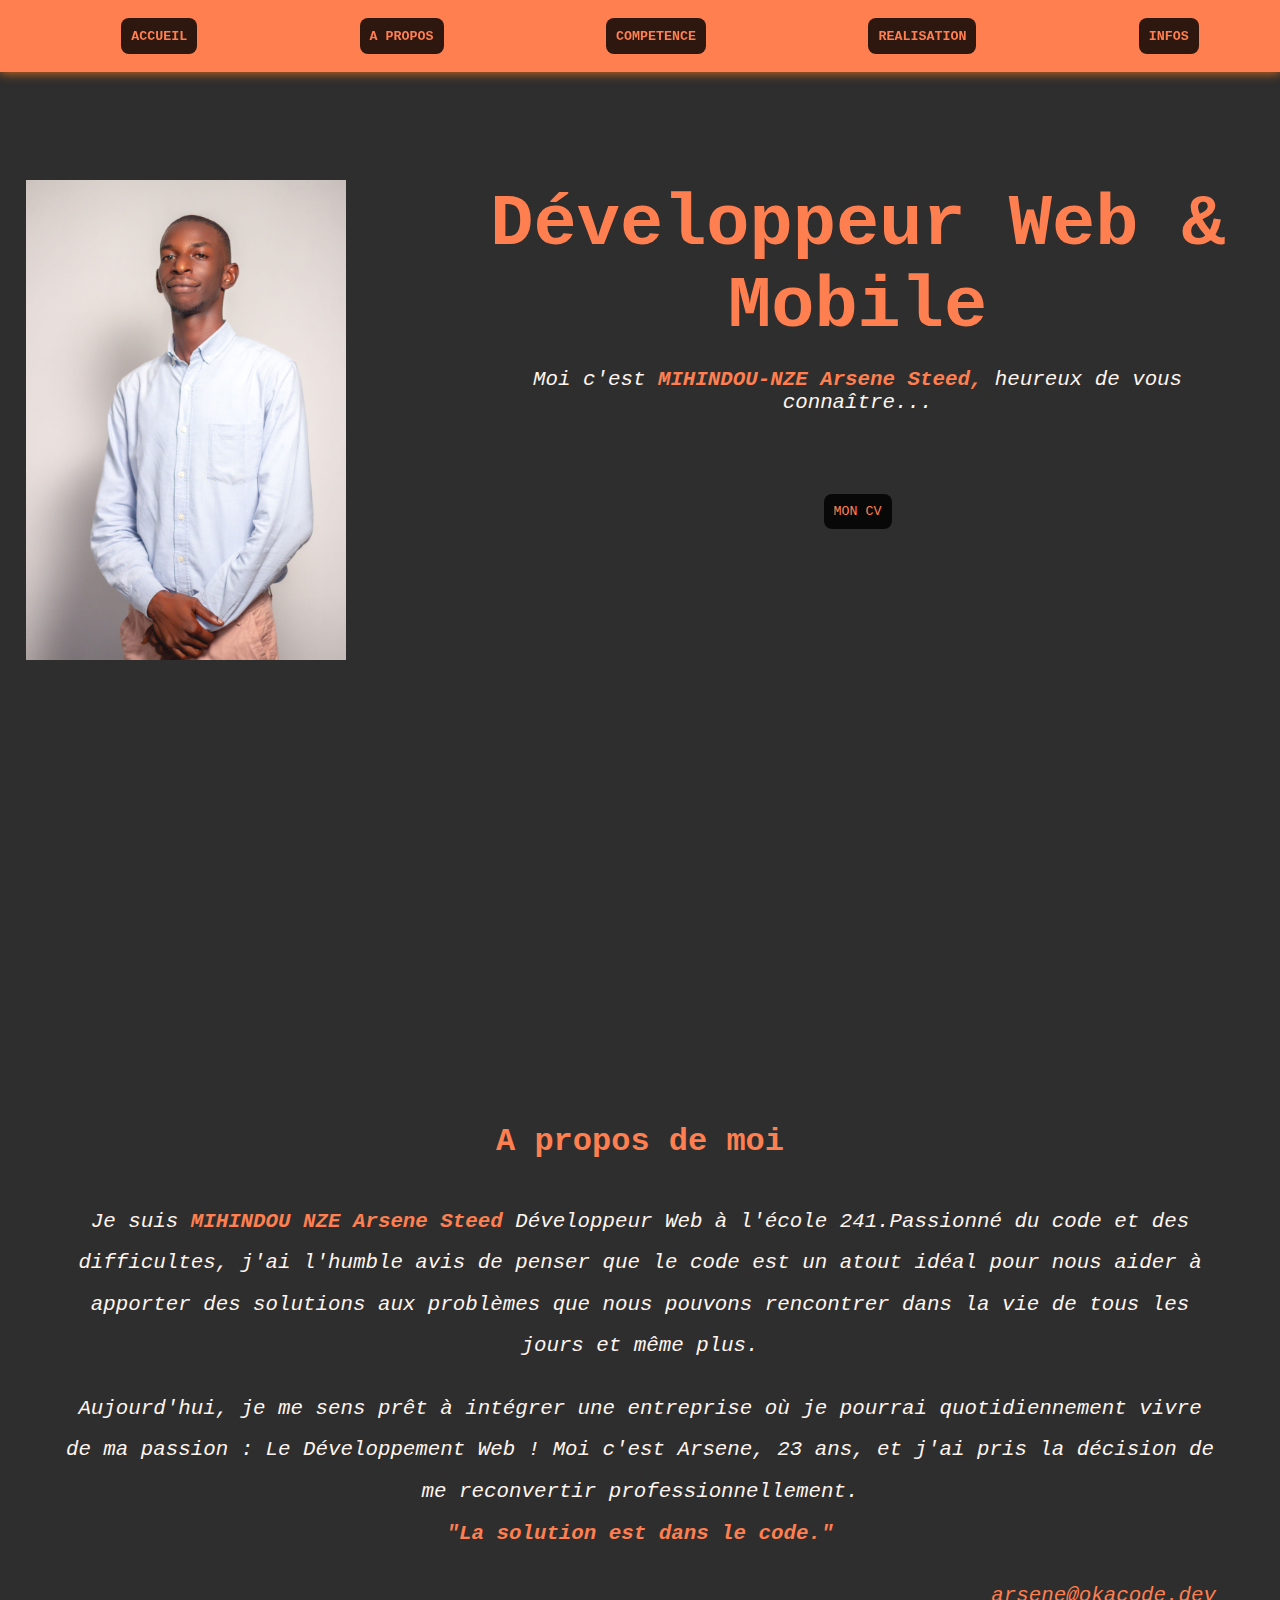
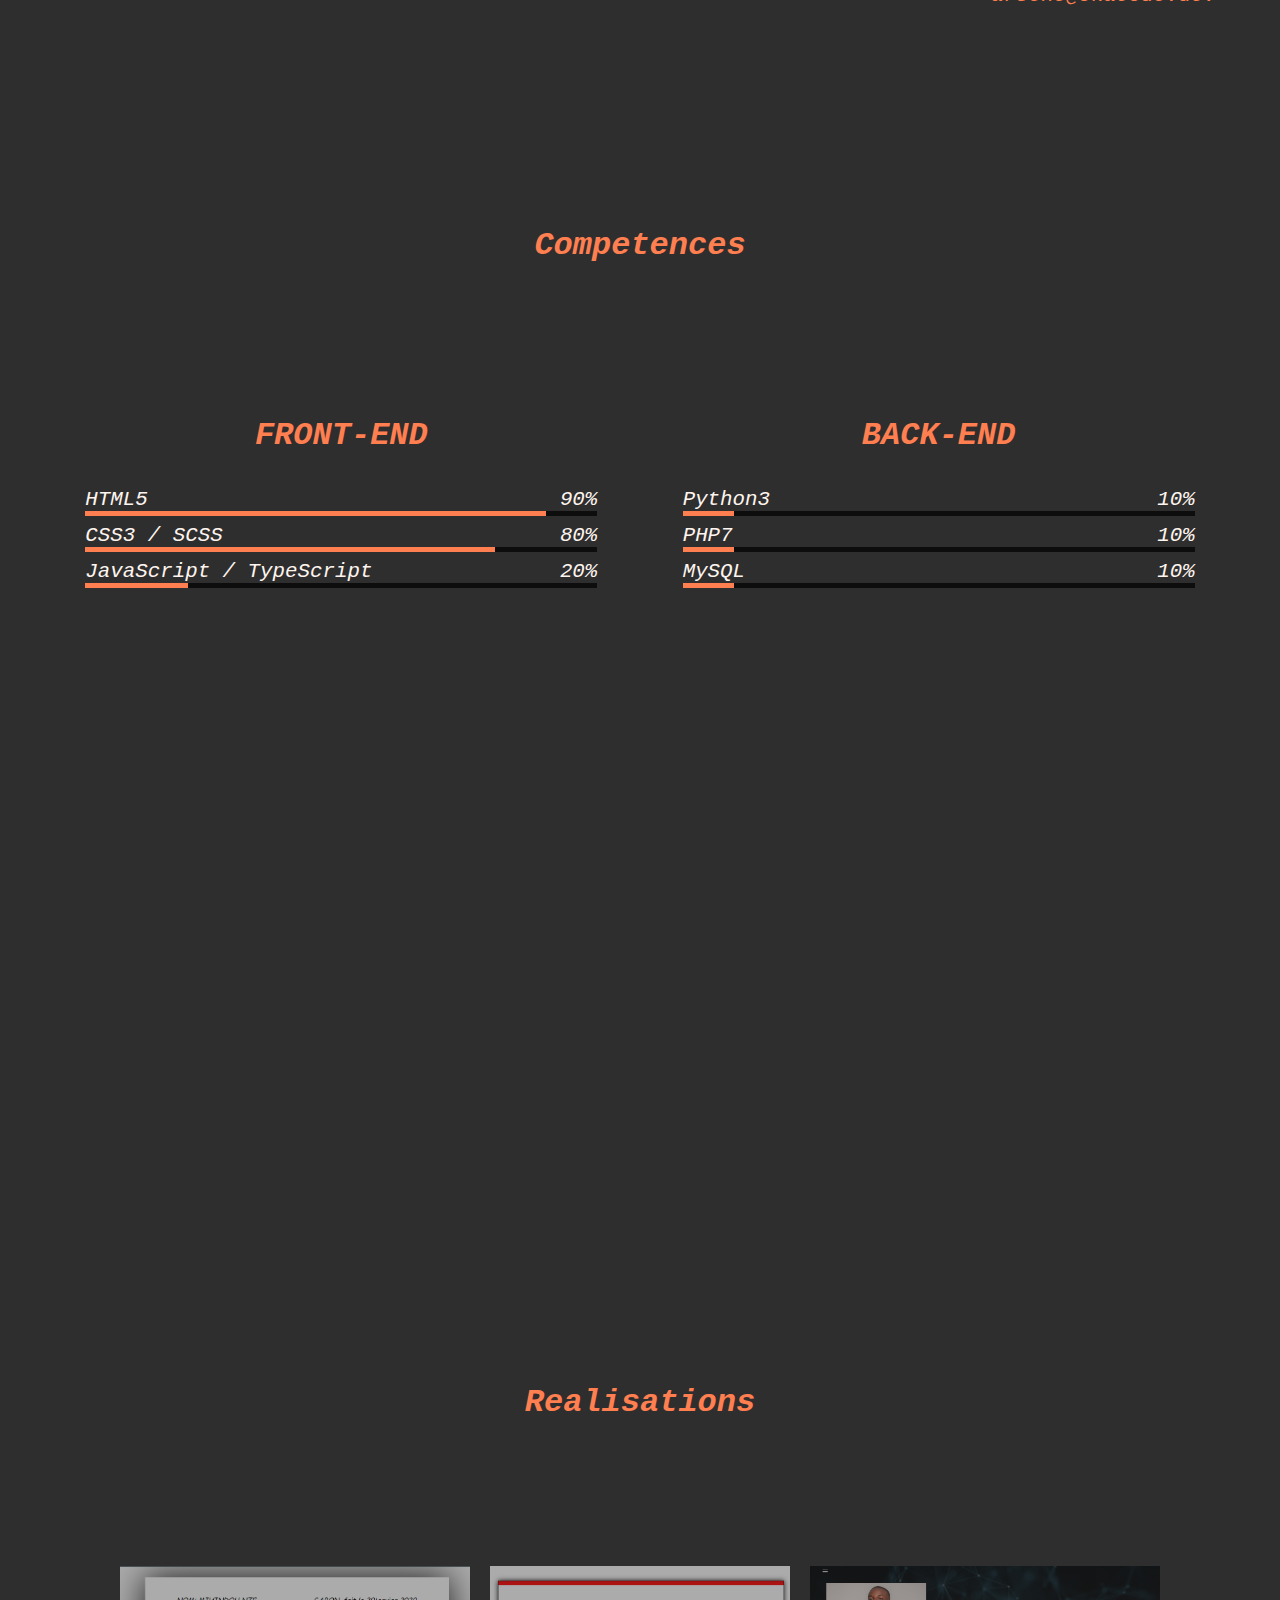
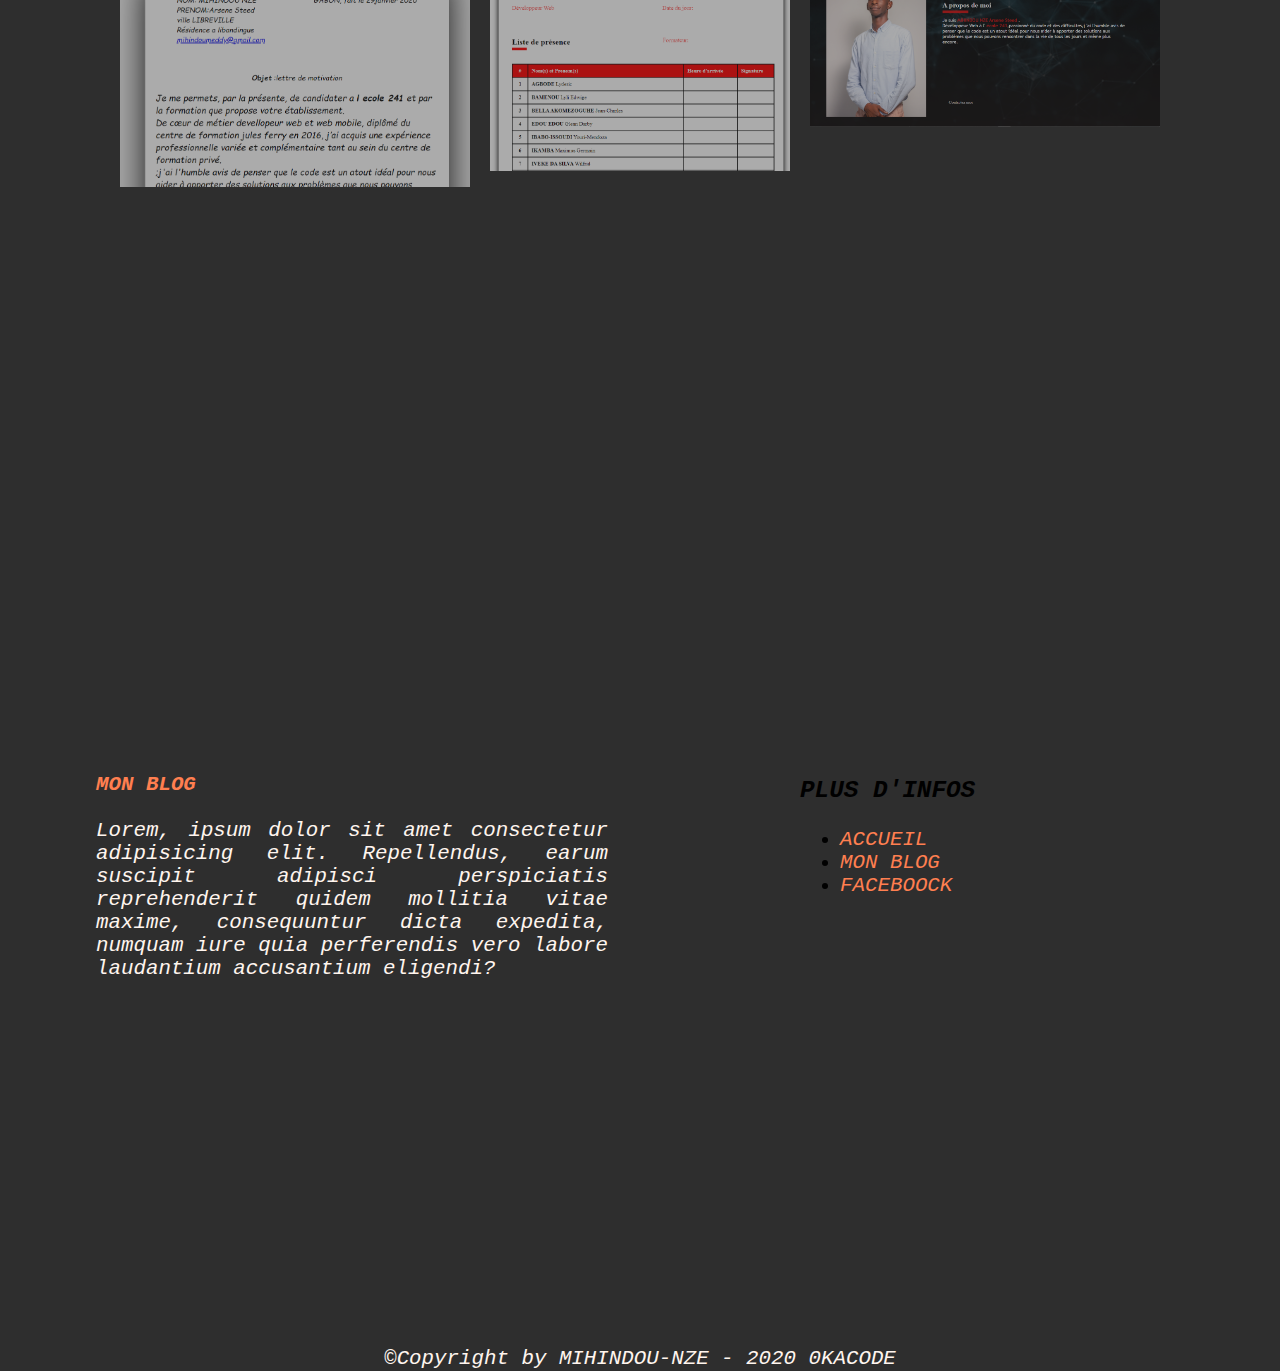
==== index.html @ beb43399 "portfolio refonte" ====
<!DOCTYPE html>
    <html lang="fr">
    <head>
        <meta charset="UTF-8">
        <meta name="viewport" content="width=device-width, initial-scale=1.0">
        <link rel="stylesheet" href="assets/css/style.css">
        <link rel="stylesheet" href="assets/css/mobile.css">
        <title>Arsene-Steed</title>

            <!-- Global site tag (gtag.js) - Google Analytics -->
            <script async src="https://www.googletagmanager.com/gtag/js?id=UA-163948789-1"></script>
            <script>
            window.dataLayer = window.dataLayer || [];
            function gtag(){dataLayer.push(arguments);}
            gtag('js', new Date());

            gtag('config', 'UA-163948789-1');
            </script>

    </head>
    <body>
        <main>
            <!-- NAV MOBILE FIRST -->
            <!-- <nav> -->
                <nav class="mobile">
                    <ul class="ull">
                        <li><a href="#ACCUEIL" class="a">ACCUEIL</a></li>
                        <li><a href="#A-PROPOS" class="a">A PROPOS</a></li>
                        <li><a href="#REALISATION" class="a">REALISATION</a></li>
                    </ul>
                </nav>
            <!-- </nav> -->
            <!-- HEADER -->
            <header>
            <!-- NAV DESKTOP -->            
            <nav class="desktop">
                <ul>
                    <li><button><a href="#ACCUEIL">ACCUEIL</a></button></li>
                    <li><button><a href="#A-PROPOS">A PROPOS</a></button></li>
                    <li><button><a href="#COMPETENCE">COMPETENCE</a></button></li>
                    <li><button><a href="#REALISATION">REALISATION</a></button></li>
                    <li><button><a href="#INFOS">INFOS</a></button></li>
                </ul>
            </nav>
                <section id="ACCUEIL" class="acceui">
                    <div class="contenair-header">
                        <div class="img-presentation">
                            <img src="assets/img/img1.jpg" alt="MIHINDOU-NZE Arsene Steed" width="320px">
                        </div>
                        <div class="presentation">
                            <h1>Développeur Web & Mobile</h1>
                            <p>Moi c'est <strong>MIHINDOU-NZE Arsene Steed,</strong>  heureux de vous connaître...</p>
                            <button>MON CV</button>
                        </div>
                    </div>
                </section>
            </header>
            <!-- A PROPOS DE MOI -->
            <section id="A-PROPOS">
                <div class="contenair-apropos">
                    <div class="apropos main">
                        <h2>A propos de moi</h2>
                        <p id="readless">
                            Je suis <strong>MIHINDOU NZE Arsene Steed </strong>Développeur Web à l'école 241.Passionné du code et des difficultes,
                            j'ai l'humble avis de penser que le code est un atout idéal pour nous aider à apporter des solutions aux problèmes que nous pouvons rencontrer dans la vie de tous les jours et même plus.<encore class="span" id="dots">...</encore>
                        </p>
                        <p id="readmore">    
                            Aujourd'hui, je me sens prêt à intégrer une entreprise où je pourrai quotidiennement vivre de ma passion : Le Développement Web ! Moi c'est Arsene, 23 ans, 
                            et j'ai pris la décision de me reconvertir professionnellement.<br>
                            <strong>"La solution est dans le code."</strong>
                        </p>
                        <button id="Read" onclick="Read()" class="Btn">Lire la suite</button>
                        <a href="mihindoumeddy@gmail.com">arsene@okacode.dev</a>
                    </div>
                </div>
            </section>
            <!-- COMPETENCE -->
            <section id="COMPETENCE">
                <div class="skill">
                    <h2 class="title" id="skill">Competences</h2>
                        <div class="contenair-skill">
                        <div class="skill__progress_bar">
                            <div>
                                <h2>FRONT-END</h2>
                                <div class="info__bar">
                                    HTML5 <span>90%</span>
                                </div>
                                <div class="bar">
                                    <div class="html5 progress__bar"></div>
                                </div>
                            </div>
                            <div>
                                <div class="info__bar">
                                    CSS3 / SCSS <span>80%</span>
                                </div>
                                <div class="bar">
                                    <div class="css3 progress__bar"></div>
                                </div>
                            </div>
                            <div>
                                <div class="info__bar">
                                    JavaScript / TypeScript <span>20%</span>
                                </div>
                                <div class="bar">
                                    <div class="javascript progress__bar"></div>
                                </div>
                            </div>                   
                        </div>
                        <!-- back-end  -->
                        <div class="skill__progress_bar">
                            <div>
                                <H2>BACK-END</H2>
                            </div>
                            <div>
                                <div class="info__bar">
                                    Python3 <span>10%</span>
                                </div>
                                <div class="bar">
                                    <div class="python3 progress__bar"></div>
                                </div>
                            </div>
                            <div>
                                <div class="info__bar">
                                    PHP7 <span>10%</span>
                                </div>
                                <div class="bar">
                                    <div class="php progress__bar"></div>
                                </div>
                            </div>
                            <div>
                                <div class="info__bar">
                                    MySQL <span>10%</span>
                                </div>
                                <div class="bar">
                                    <div class="mysql progress__bar"></div>
                                </div>
                            </div>                   
                        </div> 
                    </div>
                </div>
            </section>
            <!-- REALISATION -->
            <SECTION id="REALISATION">
                <div class="contenair-realisation">
                    <h3>Realisations</h3>
                    <div class="realisation">
                        <div class="lienrealisation">
                            <img src="assets/img/lettre.png" alt="Lettre motivation" title="Lettre de motivation" width="350px" 350px>
                        </div>
                        <div class="lienrealisation">
                            <img src="assets/img/liste.png" alt="Liste okacode" title="LISTE okacode" width="300px">
                        </div>
                        <div class="lienrealisation">
                            <img src="assets/img/portfolio.png" alt="Premier portfolio" title="Premier portfolio" width="350px">
                        </div>
                    </div>
                </div>
            </SECTION>
            <!-- FOOTER -->
            <footer>
                <section id="INFOS">
                    <div class="contenair-infos">
                            <div class="monBlog">
                                <p>
                                    <strong>MON BLOG</strong><br></br>
                                    Lorem, ipsum dolor sit amet consectetur adipisicing elit. Repellendus, earum suscipit adipisci perspiciatis reprehenderit
                                    quidem mollitia 
                                    vitae maxime, consequuntur dicta expedita, numquam iure quia perferendis vero labore laudantium accusantium eligendi?
                                </p>
                            </div>
                            <div class="ul">
                                <h3>PLUS D'INFOS</h3>
                                <ul>
                                    <li><a href="#ACCUEIL">ACCUEIL</a></li>
                                    <li><a href="#">MON BLOG</a></li>
                                    <li><a href="#">FACEBOOCK</a></li>
                                </ul>
                            </div>
                        </div>
                    </div>
                </section>
                <p class="fait-par"> ©Copyright by MIHINDOU-NZE - 2020 0KACODE</p>
            </footer>
            <!-- ==========
            script button read
            ============ -->
            <script>
                var i = 0;
                var readmore = document.getElementById('readmore');
                var dots = document.getElementById('dots');
                var btn = document.getElementById('Read');
                function Read()
                {
                    if(i==0)
                    {
                        readmore.style.display="block"; 
                        dots.style.display="none";
                        btn.innerHTML = "La suite";
                        i=1;
                    }
                    else
                    {
                        readmore.style.display="none"; 
                        dots.style.display="block";
                        btn.innerHTML = "Lire la suite"; 
                        i=0;                   
                    }
                }
            </script>
        </main>
    </body>
    </html>
---- assets/css/style.css ----
@media (min-width:768px){body{margin:0;padding:0;height:100vh;background:#000000d1}.mobile{display:none}.apropos .Btn{display:none}#dots,.span{display:none}.desktop{width:100%;position:fixed;display:flex;height:8vh;background-color:coral;box-shadow:0 1px 10px #d2691e}.desktop ul{margin:0;width:600%;display:flex;flex-direction:row;justify-content:space-around;align-items:center;list-style:none}.desktop a{font-family:monospace;font-weight:700;color:coral;text-decoration:none}.desktop button{background:#000000d1;border-radius:8px;border:none;padding:10px}header{margin:0;height:100vh}.contenair-header{display:flex;flex-direction:row;justify-content:space-around;align-items:center}.presentation{text-align:center;width:62%}.presentation button{color:coral;background:#000000d1;border-radius:8px;border:none;padding:10px;font-family:monospace}.presentation h1{color:coral;margin-bottom:0;font-size:4.5rem;font-family:monospace;font-weight:700}.presentation p{margin-bottom:10%;color:#fff5ee;font-size:1.3rem;font-family:monospace;font-style:italic}.presentation strong{color:coral}.img-presentation{padding-top:20vh;width:30%}#A-PROPOS{display:flex;align-items:center;height:100vh}.contenair-apropos{display:flex;justify-content:center}.apropos{text-align:center;width:90%;line-height:2}.apropos a,.apropos strong{color:coral}.apropos h2{color:coral;font-family:monospace;font-size:2rem}.apropos>p{font-size:1.3rem;color:#fff5ee;font-family:monospace;font-style:italic}.apropos a{float:right;text-decoration:none;font-size:1.3rem;font-family:monospace;font-style:italic}#COMPETENCE{text-align:center;height:100vh}.skill__progress_bar{width:40%}.skill h2{font-size:2rem;font-family:monospace;font-style:italic;color:coral}.contenair-skill{padding-top:100px;display:flex;justify-content:space-evenly}.skill__boxes{position:relative;width:20%;height:auto}.info__bar{padding-top:8px;font-size:1.3rem;font-family:monospace;font-style:italic;color:#fff5ee;display:flex;justify-content:space-between}.bar{width:100%;height:5px;background-color:#0c0b0bee}.bar .progress__bar{background-color:coral;height:100%}.html5{width:90%}.css3{width:80%}.javascript{width:20%}.python3{width:10%}.php{width:10%}.mysql{width:10%}#REALISATION{height:100vh;display:flex;justify-content:center;align-items:center}.realisation{display:flex;flex-wrap:wrap}.realisation div{margin:10px}.contenair-realisation h3{margin-bottom:15vh;font-size:2rem;text-align:center;font-family:monospace;font-style:italic;color:coral}.contenair-realisation img{cursor:pointer;opacity:.6}#INFOS{display:flex;align-items:center;height:100vh}.contenair-infos{display:flex;justify-content:space-around}.contenair-infos a{text-decoration:none;color:coral}.contenair-infos strong{color:coral}.monBlog{text-align:justify;font-size:1.3rem;color:#fff5ee;font-family:monospace;font-style:italic;width:40%}.ul{font-size:1.3rem;font-family:monospace;font-style:italic;width:30%}.fait-par{text-align:center;font-size:1.3rem;color:#fff5ee;font-family:monospace;font-style:italic}}
---- assets/css/mobile.css ----
@media (max-width:769px){body{margin:0;padding:0;background-color:#303030;color:tan}.desktop{display:none}.mobile{background:tan;position:fixed;width:100%;box-shadow:2px 2px 6px tan}.mobile .ull{display:flex;justify-content:space-between;list-style:none;width:80%}.mobile .a{font-family:Arial,Helvetica,sans-serif;text-decoration:none;color:#303030;font-weight:700}.acceui{height:auto}.img-presentation{height:auto;width:60%;margin:auto}.presentation h1{font-size:2rem;text-align:center;font-family:monospace}.presentation p{display:none}.presentation button{display:none}.img-presentation img{padding-top:35%;height:100%;width:100%;object-fit:contain;margin:auto}#APROPOS{height:auto}.apropos{width:80%;height:auto;margin:auto;box-sizing:border-box}#readmore{display:none}.apropos .Btn{padding:3%;border-radius:15px;border:none;font-size:1.1rem;outline:0;background:tan;cursor:pointer;color:#303030;font-weight:700;box-shadow:2px 2px 6px tan}.apropos h2{text-align:center;font-family:monospace;font-size:1.6rem}.apropos p{font-family:cursive;font-style:italic;text-align:justify;line-height:1.5rem}.apropos a{text-align:center;color:#303030;display:none}.apropos strong{color:coral}#COMPETENCE{height:auto}.skill{text-align:center;width:90%;height:auto;margin:auto}.skill__progress_bar{width:100%}.skill h2{margin-bottom:0;font-family:monospace;font-style:italic}.title{margin-top:10%;font-size:2rem}.contenair-skill{display:flex;flex-direction:column}.skill__boxes{position:relative;width:20%;height:auto}.info__bar{padding-top:8px;font-size:1.3rem;font-family:monospace;font-style:italic;color:tan;display:flex;justify-content:space-between}.bar{width:100%;height:5px;background-color:#0c0b0bee}.bar .progress__bar{background-color:tan;height:100%}.html5{width:90%}.css3{width:80%}.javascript{width:10%}.python3{width:10%}.php{width:10%}.mysql{width:10%}#REALISATION{height:auto}.contenair-realisation{margin:auto;width:60%}.contenair-realisation img{margin:auto;height:100%;width:100%}.contenair-realisation h3{font-size:1.8rem;text-align:center;font-family:monospace;font-style:italic}footer{text-align:center}.monBlog{display:none}#INFOS{height:auto}.ul li{list-style:none;width:90%}.contenair-infos h3{font-size:1.8rem;text-align:center;font-family:monospace;font-style:italic}}
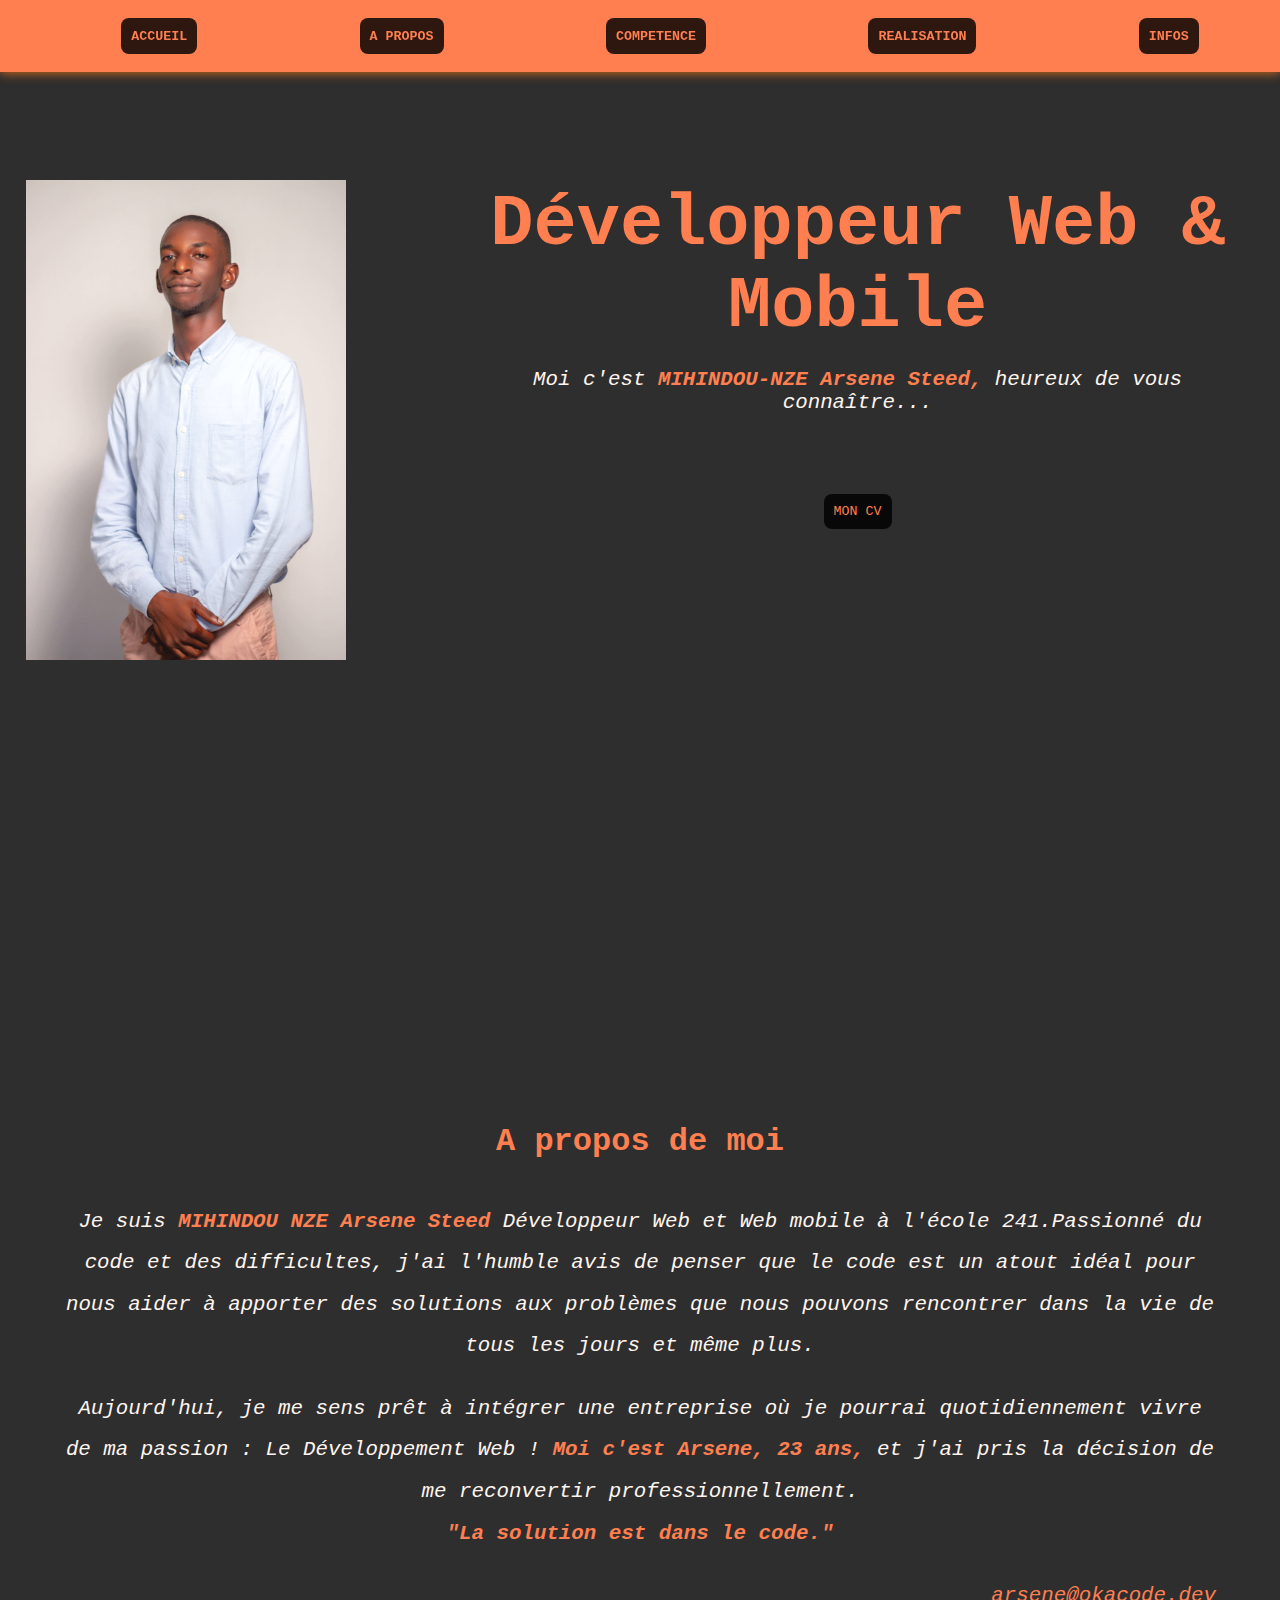
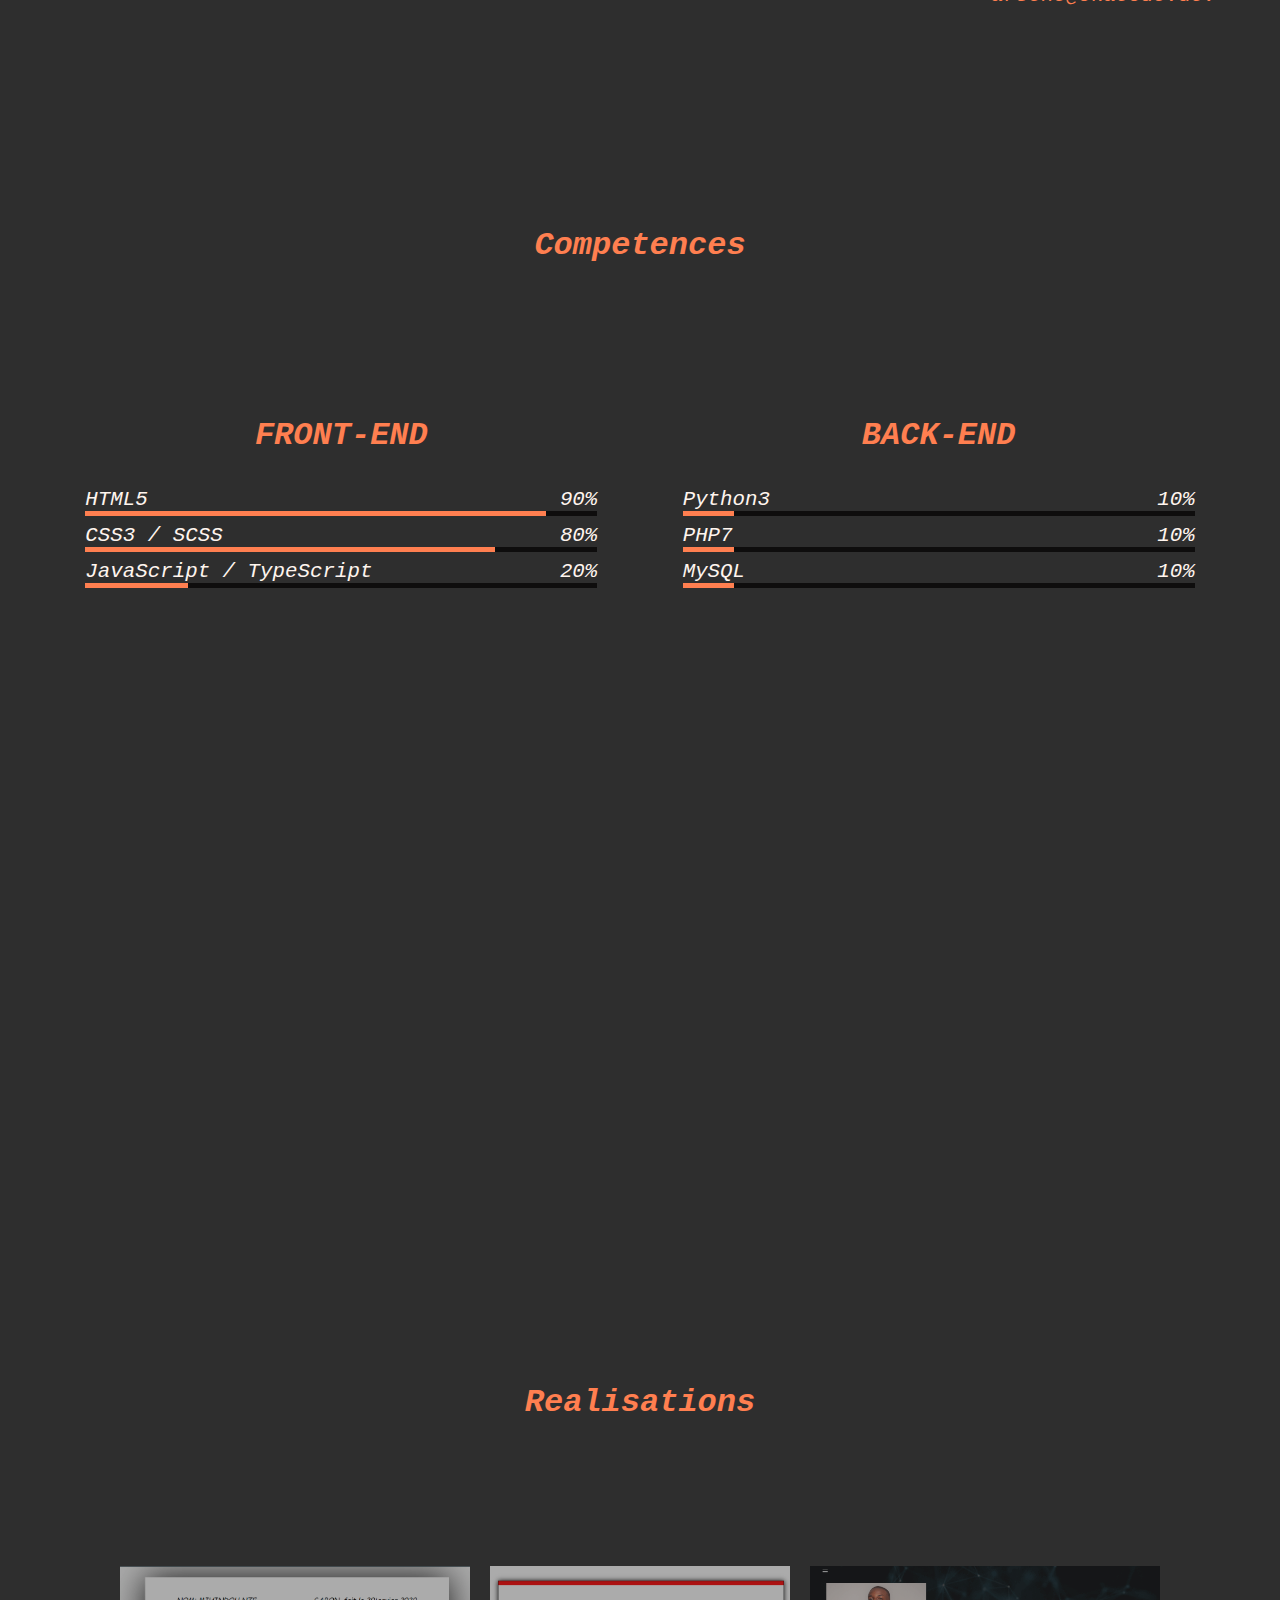
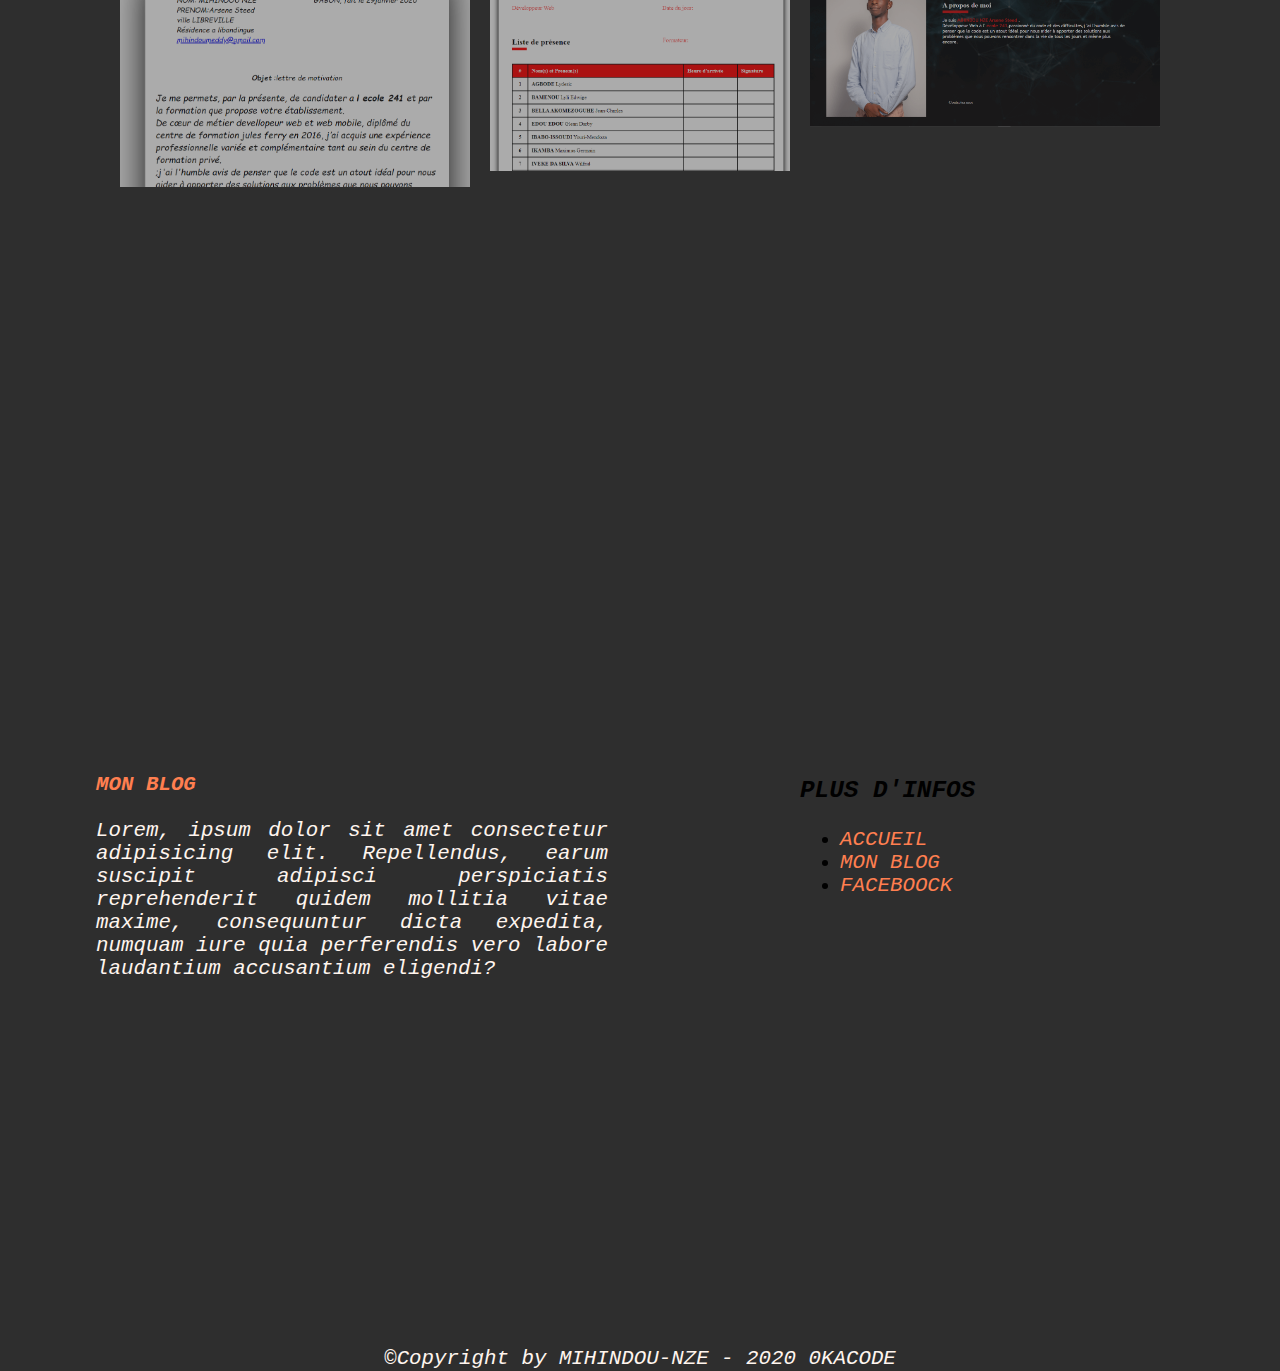
==== commit 79a072f6: "refonte version mobile" ====
--- a/index.html
+++ b/index.html
@@ -1,212 +1,210 @@
-    <!DOCTYPE html>
-    <html lang="fr">
-    <head>
-        <meta charset="UTF-8">
-        <meta name="viewport" content="width=device-width, initial-scale=1.0">
-        <link rel="stylesheet" href="assets/css/style.css">
-        <link rel="stylesheet" href="assets/css/mobile.css">
-        <title>Arsene-Steed</title>
+<!DOCTYPE html>
+<html lang="fr">
+<head>
+    <meta charset="UTF-8">
+    <meta name="viewport" content="width=device-width, initial-scale=1.0">
+    <link rel="stylesheet" href="assets/css/style.css">
+    <link rel="stylesheet" href="assets/css/mobile.css">
+    <title>Arsene-Steed</title>
 
-            <!-- Global site tag (gtag.js) - Google Analytics -->
-            <script async src="https://www.googletagmanager.com/gtag/js?id=UA-163948789-1"></script>
-            <script>
-            window.dataLayer = window.dataLayer || [];
-            function gtag(){dataLayer.push(arguments);}
-            gtag('js', new Date());
+        <!-- Global site tag (gtag.js) - Google Analytics -->
+        <script async src="https://www.googletagmanager.com/gtag/js?id=UA-163948789-1"></script>
+        <script>
+        window.dataLayer = window.dataLayer || [];
+        function gtag(){dataLayer.push(arguments);}
+        gtag('js', new Date());
 
-            gtag('config', 'UA-163948789-1');
-            </script>
+        gtag('config', 'UA-163948789-1');
+        </script>
 
-    </head>
-    <body>
-        <main>
-            <!-- NAV MOBILE FIRST -->
-            <!-- <nav> -->
-                <nav class="mobile">
-                    <ul class="ull">
-                        <li><a href="#ACCUEIL" class="a">ACCUEIL</a></li>
-                        <li><a href="#A-PROPOS" class="a">A PROPOS</a></li>
-                        <li><a href="#REALISATION" class="a">REALISATION</a></li>
-                    </ul>
-                </nav>
-            <!-- </nav> -->
-            <!-- HEADER -->
-            <header>
-            <!-- NAV DESKTOP -->            
-            <nav class="desktop">
-                <ul>
-                    <li><button><a href="#ACCUEIL">ACCUEIL</a></button></li>
-                    <li><button><a href="#A-PROPOS">A PROPOS</a></button></li>
-                    <li><button><a href="#COMPETENCE">COMPETENCE</a></button></li>
-                    <li><button><a href="#REALISATION">REALISATION</a></button></li>
-                    <li><button><a href="#INFOS">INFOS</a></button></li>
-                </ul>
-            </nav>
-                <section id="ACCUEIL" class="acceui">
-                    <div class="contenair-header">
-                        <div class="img-presentation">
-                            <img src="assets/img/img1.jpg" alt="MIHINDOU-NZE Arsene Steed" width="320px">
-                        </div>
-                        <div class="presentation">
-                            <h1>Développeur Web & Mobile</h1>
-                            <p>Moi c'est <strong>MIHINDOU-NZE Arsene Steed,</strong>  heureux de vous connaître...</p>
-                            <button>MON CV</button>
-                        </div>
-                    </div>
-                </section>
-            </header>
-            <!-- A PROPOS DE MOI -->
-            <section id="A-PROPOS">
-                <div class="contenair-apropos">
-                    <div class="apropos main">
-                        <h2>A propos de moi</h2>
-                        <p id="readless">
-                            Je suis <strong>MIHINDOU NZE Arsene Steed </strong>Développeur Web à l'école 241.Passionné du code et des difficultes,
-                            j'ai l'humble avis de penser que le code est un atout idéal pour nous aider à apporter des solutions aux problèmes que nous pouvons rencontrer dans la vie de tous les jours et même plus.<encore class="span" id="dots">...</encore>
-                        </p>
-                        <p id="readmore">    
-                            Aujourd'hui, je me sens prêt à intégrer une entreprise où je pourrai quotidiennement vivre de ma passion : Le Développement Web ! Moi c'est Arsene, 23 ans, 
-                            et j'ai pris la décision de me reconvertir professionnellement.<br>
-                            <strong>"La solution est dans le code."</strong>
-                        </p>
-                        <button id="Read" onclick="Read()" class="Btn">Lire la suite</button>
-                        <a href="mihindoumeddy@gmail.com">arsene@okacode.dev</a>
+</head>
+<body>
+    <main>
+        <header>
+        <!-- NAV MOBILE FIRST -->
+            <div id="hamburger">
+                <div id="hamburger-content">
+                    <nav>
+                        <ul>
+                            <li><a href="#REALISATION">REALISATION</a></li>
+                            <li><a href="#A-PROPOS">A PROPOS</a></li>
+                            <li><a href="#COMPETENCE">COMPETENCE</a></li>
+                        </ul>
+                    </nav>
+                </div>
+                <button id="hamburger-button">MENU&#9776;</button>
+                <div id="hamburger-sidebar">
+                    <div id="hamburger-sidebar-header"></div>
+                    <div id="hamburger-sidebar-body"></div>
+                </div> 
+                <div id="hamburger-overlay"></div>     
+            </div>
+        <!-- NAV DESKTOP -->            
+        <nav class="desktop">
+            <ul>
+                <li><button><a href="#ACCUEIL">ACCUEIL</a></button></li>
+                <li><button><a href="#A-PROPOS">A PROPOS</a></button></li>
+                <li><button><a href="#COMPETENCE">COMPETENCE</a></button></li>
+                <li><button><a href="#REALISATION">REALISATION</a></button></li>
+                <li><button><a href="#INFOS">INFOS</a></button></li>
+            </ul>
+        </nav>
+            <section id="ACCUEIL" class="acceui">
+                <div class="contenair-header">
+                    <div class="img-presentation">
+                        <img src="assets/img/img1.jpg" alt="MIHINDOU-NZE Arsene Steed" width="320px">
+                    </div>
+                    <div class="presentation">
+                        <h1 class="H-pc">Développeur Web & Mobile</h1>
+                        <h1 class="H-mobile">MIHINDOU-NZE Arsene S.</h1>
+                        <span class="presentationMobile"><p>Developpeur <strong>Front-end et Back-end</strong></p></span>
+                        <div class="premierP"><p>Moi c'est <strong>MIHINDOU-NZE Arsene Steed,</strong> heureux de vous connaître...</p></div>
+                        <button>MON CV</button>
+                        <div class="bodyHeader">
+                            <div class="contenair-ul">
+                                <ul>
+                                    <li><div class="li-colon"><a href="mihindoumeddy@gmail.com">E-mail</a></div></li>
+                                    <li><div class="li-colon"><a href="mihindoumeddy@gmail.com">CV</a></div></li>
+                                    <li><div class="li-colon"><a href="#A-PROPOS">A-PROPOS</a></div></li>
+                                </ul>
+                            </div>
+                        </div>
                     </div>
                 </div>
             </section>
-            <!-- COMPETENCE -->
-            <section id="COMPETENCE">
-                <div class="skill">
-                    <h2 class="title" id="skill">Competences</h2>
-                        <div class="contenair-skill">
-                        <div class="skill__progress_bar">
-                            <div>
-                                <h2>FRONT-END</h2>
-                                <div class="info__bar">
-                                    HTML5 <span>90%</span>
-                                </div>
-                                <div class="bar">
-                                    <div class="html5 progress__bar"></div>
-                                </div>
-                            </div>
-                            <div>
-                                <div class="info__bar">
-                                    CSS3 / SCSS <span>80%</span>
-                                </div>
-                                <div class="bar">
-                                    <div class="css3 progress__bar"></div>
-                                </div>
-                            </div>
-                            <div>
-                                <div class="info__bar">
-                                    JavaScript / TypeScript <span>20%</span>
-                                </div>
-                                <div class="bar">
-                                    <div class="javascript progress__bar"></div>
-                                </div>
-                            </div>                   
-                        </div>
-                        <!-- back-end  -->
-                        <div class="skill__progress_bar">
-                            <div>
-                                <H2>BACK-END</H2>
-                            </div>
-                            <div>
-                                <div class="info__bar">
-                                    Python3 <span>10%</span>
-                                </div>
-                                <div class="bar">
-                                    <div class="python3 progress__bar"></div>
-                                </div>
-                            </div>
-                            <div>
-                                <div class="info__bar">
-                                    PHP7 <span>10%</span>
-                                </div>
-                                <div class="bar">
-                                    <div class="php progress__bar"></div>
-                                </div>
-                            </div>
-                            <div>
-                                <div class="info__bar">
-                                    MySQL <span>10%</span>
-                                </div>
-                                <div class="bar">
-                                    <div class="mysql progress__bar"></div>
-                                </div>
-                            </div>                   
-                        </div> 
+        </header>
+        <!-- A PROPOS DE MOI -->
+        <section id="A-PROPOS">
+            <div class="contenair-apropos">
+                <div class="apropos main">
+                    <h2>A propos de moi</h2>
+                    <p id="readless">
+                        Je suis <strong>MIHINDOU NZE Arsene Steed </strong>Développeur Web et Web mobile à l'école 241.Passionné du code et des difficultes,
+                        j'ai l'humble avis de penser que le code est un atout idéal pour nous aider à apporter des solutions aux problèmes que nous pouvons rencontrer dans la vie de tous les jours et même plus.<encore class="span" id="dots">[...]</encore>
+                    </p>
+                    <p id="readmore">    
+                        Aujourd'hui, je me sens prêt à intégrer une entreprise où je pourrai quotidiennement vivre de ma passion : Le Développement Web ! <strong>Moi c'est Arsene, 23 ans,</strong> 
+                        et j'ai pris la décision de me reconvertir professionnellement.<br>
+                        <strong>"La solution est dans le code."</strong>
+                    </p>
+                    <button id="Read" onclick="Read()" class="Btn">Lire la suite</button>
+                    <a href="mihindoumeddy@gmail.com">arsene@okacode.dev</a>
+                </div>
+            </div>
+        </section>
+        <!-- COMPETENCE -->
+        <section id="COMPETENCE">
+            <div class="skill">
+                <h2 class="title" id="skill">Competences</h2>
+                    <div class="contenair-skill">
+                    <div class="skill__progress_bar">
+                        <div>
+                            <h2>FRONT-END</h2>
+                            <div class="info__bar">
+                                HTML5 <span>90%</span>
+                            </div>
+                            <div class="bar">
+                                <div class="html5 progress__bar"></div>
+                            </div>
+                        </div>
+                        <div>
+                            <div class="info__bar">
+                                CSS3 / SCSS <span>80%</span>
+                            </div>
+                            <div class="bar">
+                                <div class="css3 progress__bar"></div>
+                            </div>
+                        </div>
+                        <div>
+                            <div class="info__bar">
+                                JavaScript / TypeScript <span>20%</span>
+                            </div>
+                            <div class="bar">
+                                <div class="javascript progress__bar"></div>
+                            </div>
+                        </div>                   
+                    </div>
+                    <!-- back-end  -->
+                    <div class="skill__progress_bar">
+                        <div>
+                            <H2>BACK-END</H2>
+                        </div>
+                        <div>
+                            <div class="info__bar">
+                                Python3 <span>10%</span>
+                            </div>
+                            <div class="bar">
+                                <div class="python3 progress__bar"></div>
+                            </div>
+                        </div>
+                        <div>
+                            <div class="info__bar">
+                                PHP7 <span>10%</span>
+                            </div>
+                            <div class="bar">
+                                <div class="php progress__bar"></div>
+                            </div>
+                        </div>
+                        <div>
+                            <div class="info__bar">
+                                MySQL <span>10%</span>
+                            </div>
+                            <div class="bar">
+                                <div class="mysql progress__bar"></div>
+                            </div>
+                        </div>                   
+                    </div> 
+                </div>
+            </div>
+        </section>
+        <!-- REALISATION -->
+        <SECTION id="REALISATION">
+            <div class="contenair-realisation">
+                <h3>Realisations</h3>
+                <div class="realisation">
+                    <div class="lienrealisation">
+                        <img src="assets/img/lettre.png" alt="Lettre motivation" title="Lettre de motivation" width="350px" 350px>
+                    </div>
+                    <div class="lienrealisation">
+                        <img src="assets/img/liste.png" alt="Liste okacode" title="LISTE okacode" width="300px">
+                    </div>
+                    <div class="lienrealisation">
+                        <img src="assets/img/portfolio.png" alt="Premier portfolio" title="Premier portfolio" width="350px">
+                    </div>
+                </div>
+            </div>
+        </SECTION>
+        <!-- FOOTER -->
+        <footer>
+            <section id="INFOS">
+                <div class="contenair-infos">
+                        <div class="monBlog">
+                            <p>
+                                <strong>MON BLOG</strong><br></br>
+                                Lorem, ipsum dolor sit amet consectetur adipisicing elit. Repellendus, earum suscipit adipisci perspiciatis reprehenderit
+                                quidem mollitia 
+                                vitae maxime, consequuntur dicta expedita, numquam iure quia perferendis vero labore laudantium accusantium eligendi?
+                            </p>
+                        </div>
+                        <div class="ul">
+                            <h3>PLUS D'INFOS</h3>
+                            <ul>
+                                <li><a href="#ACCUEIL">ACCUEIL</a></li>
+                                <li><a href="#">MON BLOG</a></li>
+                                <li><a href="#">FACEBOOCK</a></li>
+                            </ul>
+                        </div>
                     </div>
                 </div>
             </section>
-            <!-- REALISATION -->
-            <SECTION id="REALISATION">
-                <div class="contenair-realisation">
-                    <h3>Realisations</h3>
-                    <div class="realisation">
-                        <div class="lienrealisation">
-                            <img src="assets/img/lettre.png" alt="Lettre motivation" title="Lettre de motivation" width="350px" 350px>
-                        </div>
-                        <div class="lienrealisation">
-                            <img src="assets/img/liste.png" alt="Liste okacode" title="LISTE okacode" width="300px">
-                        </div>
-                        <div class="lienrealisation">
-                            <img src="assets/img/portfolio.png" alt="Premier portfolio" title="Premier portfolio" width="350px">
-                        </div>
-                    </div>
-                </div>
-            </SECTION>
-            <!-- FOOTER -->
-            <footer>
-                <section id="INFOS">
-                    <div class="contenair-infos">
-                            <div class="monBlog">
-                                <p>
-                                    <strong>MON BLOG</strong><br></br>
-                                    Lorem, ipsum dolor sit amet consectetur adipisicing elit. Repellendus, earum suscipit adipisci perspiciatis reprehenderit
-                                    quidem mollitia 
-                                    vitae maxime, consequuntur dicta expedita, numquam iure quia perferendis vero labore laudantium accusantium eligendi?
-                                </p>
-                            </div>
-                            <div class="ul">
-                                <h3>PLUS D'INFOS</h3>
-                                <ul>
-                                    <li><a href="#ACCUEIL">ACCUEIL</a></li>
-                                    <li><a href="#">MON BLOG</a></li>
-                                    <li><a href="#">FACEBOOCK</a></li>
-                                </ul>
-                            </div>
-                        </div>
-                    </div>
-                </section>
-                <p class="fait-par"> ©Copyright by MIHINDOU-NZE - 2020 0KACODE</p>
-            </footer>
-            <!-- ==========
-            script button read
-            ============ -->
-            <script>
-                var i = 0;
-                var readmore = document.getElementById('readmore');
-                var dots = document.getElementById('dots');
-                var btn = document.getElementById('Read');
-                function Read()
-                {
-                    if(i==0)
-                    {
-                        readmore.style.display="block"; 
-                        dots.style.display="none";
-                        btn.innerHTML = "La suite";
-                        i=1;
-                    }
-                    else
-                    {
-                        readmore.style.display="none"; 
-                        dots.style.display="block";
-                        btn.innerHTML = "Lire la suite"; 
-                        i=0;                   
-                    }
-                }
-            </script>
-        </main>
-    </body>
-    </html>+            <p class="fait-par"> ©Copyright by MIHINDOU-NZE - 2020 0KACODE</p>
+        </footer>
+        <!-- ==========
+        script button read
+        ============ -->
+        <script>
+var i=0,readmore=document.getElementById("readmore"),dots=document.getElementById("dots"),btn=document.getElementById("Read");function Read(){0==i?(readmore.style.display="block",dots.style.display="none",btn.innerHTML="Fermer",i=1):(readmore.style.display="none",dots.style.display="block",btn.innerHTML="Lire la suite",i=0)}var content=document.querySelector("#hamburger-content"),sidebarBody=document.querySelector("#hamburger-sidebar-body"),button=document.querySelector("#hamburger-button"),overlay=document.querySelector("#hamburger-overlay"),activatedClass="hamburger-activated";sidebarBody.innerHTML=content.innerHTML,button.addEventListener("click",function(e){e.preventDefault(),this.parentNode.classList.add(activatedClass)}),button.addEventListener("keydown",function(e){this.parentNode.classList.contains(activatedClass)&&!1===e.repeat&&27===e.which&&this.parentNode.classList.remove(activatedClass)}),overlay.addEventListener("click",function(e){e.preventDefault(),this.parentNode.classList.remove(activatedClass)});
+        </script>
+    </main>
+</body>
+</html>--- a/assets/css/style.css
+++ b/assets/css/style.css
@@ -1 +1 @@
-@media (min-width:768px){body{margin:0;padding:0;height:100vh;background:#000000d1}.mobile{display:none}.apropos .Btn{display:none}#dots,.span{display:none}.desktop{width:100%;position:fixed;display:flex;height:8vh;background-color:coral;box-shadow:0 1px 10px #d2691e}.desktop ul{margin:0;width:600%;display:flex;flex-direction:row;justify-content:space-around;align-items:center;list-style:none}.desktop a{font-family:monospace;font-weight:700;color:coral;text-decoration:none}.desktop button{background:#000000d1;border-radius:8px;border:none;padding:10px}header{margin:0;height:100vh}.contenair-header{display:flex;flex-direction:row;justify-content:space-around;align-items:center}.presentation{text-align:center;width:62%}.presentation button{color:coral;background:#000000d1;border-radius:8px;border:none;padding:10px;font-family:monospace}.presentation h1{color:coral;margin-bottom:0;font-size:4.5rem;font-family:monospace;font-weight:700}.presentation p{margin-bottom:10%;color:#fff5ee;font-size:1.3rem;font-family:monospace;font-style:italic}.presentation strong{color:coral}.img-presentation{padding-top:20vh;width:30%}#A-PROPOS{display:flex;align-items:center;height:100vh}.contenair-apropos{display:flex;justify-content:center}.apropos{text-align:center;width:90%;line-height:2}.apropos a,.apropos strong{color:coral}.apropos h2{color:coral;font-family:monospace;font-size:2rem}.apropos>p{font-size:1.3rem;color:#fff5ee;font-family:monospace;font-style:italic}.apropos a{float:right;text-decoration:none;font-size:1.3rem;font-family:monospace;font-style:italic}#COMPETENCE{text-align:center;height:100vh}.skill__progress_bar{width:40%}.skill h2{font-size:2rem;font-family:monospace;font-style:italic;color:coral}.contenair-skill{padding-top:100px;display:flex;justify-content:space-evenly}.skill__boxes{position:relative;width:20%;height:auto}.info__bar{padding-top:8px;font-size:1.3rem;font-family:monospace;font-style:italic;color:#fff5ee;display:flex;justify-content:space-between}.bar{width:100%;height:5px;background-color:#0c0b0bee}.bar .progress__bar{background-color:coral;height:100%}.html5{width:90%}.css3{width:80%}.javascript{width:20%}.python3{width:10%}.php{width:10%}.mysql{width:10%}#REALISATION{height:100vh;display:flex;justify-content:center;align-items:center}.realisation{display:flex;flex-wrap:wrap}.realisation div{margin:10px}.contenair-realisation h3{margin-bottom:15vh;font-size:2rem;text-align:center;font-family:monospace;font-style:italic;color:coral}.contenair-realisation img{cursor:pointer;opacity:.6}#INFOS{display:flex;align-items:center;height:100vh}.contenair-infos{display:flex;justify-content:space-around}.contenair-infos a{text-decoration:none;color:coral}.contenair-infos strong{color:coral}.monBlog{text-align:justify;font-size:1.3rem;color:#fff5ee;font-family:monospace;font-style:italic;width:40%}.ul{font-size:1.3rem;font-family:monospace;font-style:italic;width:30%}.fait-par{text-align:center;font-size:1.3rem;color:#fff5ee;font-family:monospace;font-style:italic}}+@media (min-width:768px){body{margin:0;padding:0;height:100vh;background:#000000d1}.bodyHeader{display:none}.H-mobile{display:none}.H{display:none}#hamburger{display:none}.presentationMobile{display:none}.mobile{display:none}.apropos .Btn{display:none}#dots,.span{display:none}.desktop{width:100%;position:fixed;display:flex;height:8vh;background-color:coral;box-shadow:0 1px 10px #d2691e}.desktop ul{margin:0;width:600%;display:flex;flex-direction:row;justify-content:space-around;align-items:center;list-style:none}.desktop a{font-family:monospace;font-weight:700;color:coral;text-decoration:none}.desktop button{background:#000000d1;border-radius:8px;border:none;padding:10px}header{margin:0;height:100vh}.contenair-header{display:flex;flex-direction:row;justify-content:space-around;align-items:center}.presentation{text-align:center;width:62%}.presentation button{color:coral;background:#000000d1;border-radius:8px;border:none;padding:10px;font-family:monospace}.presentation h1{color:coral;margin-bottom:0;font-size:4.5rem;font-family:monospace;font-weight:700}.presentation p{margin-bottom:10%;color:#fff5ee;font-size:1.3rem;font-family:monospace;font-style:italic}.presentation strong{color:coral}.img-presentation{padding-top:20vh;width:30%}#A-PROPOS{display:flex;align-items:center;height:100vh}.contenair-apropos{display:flex;justify-content:center}.apropos{text-align:center;width:90%;line-height:2}.apropos a,.apropos strong{color:coral}.apropos h2{color:coral;font-family:monospace;font-size:2rem}.apropos>p{font-size:1.3rem;color:#fff5ee;font-family:monospace;font-style:italic}.apropos a{float:right;text-decoration:none;font-size:1.3rem;font-family:monospace;font-style:italic}#COMPETENCE{text-align:center;height:100vh}.skill__progress_bar{width:40%}.skill h2{font-size:2rem;font-family:monospace;font-style:italic;color:coral}.contenair-skill{padding-top:100px;display:flex;justify-content:space-evenly}.skill__boxes{position:relative;width:20%;height:auto}.info__bar{padding-top:8px;font-size:1.3rem;font-family:monospace;font-style:italic;color:#fff5ee;display:flex;justify-content:space-between}.bar{width:100%;height:5px;background-color:#0c0b0bee}.bar .progress__bar{background-color:coral;height:100%}.html5{width:90%}.css3{width:80%}.javascript{width:20%}.python3{width:10%}.php{width:10%}.mysql{width:10%}#REALISATION{height:100vh;display:flex;justify-content:center;align-items:center}.realisation{display:flex;flex-wrap:wrap}.realisation div{margin:10px}.contenair-realisation h3{margin-bottom:15vh;font-size:2rem;text-align:center;font-family:monospace;font-style:italic;color:coral}.contenair-realisation img{cursor:pointer;opacity:.6}#INFOS{display:flex;align-items:center;height:100vh}.contenair-infos{display:flex;justify-content:space-around}.contenair-infos a{text-decoration:none;color:coral}.contenair-infos strong{color:coral}.monBlog{text-align:justify;font-size:1.3rem;color:#fff5ee;font-family:monospace;font-style:italic;width:40%}.ul{font-size:1.3rem;font-family:monospace;font-style:italic;width:30%}.fait-par{text-align:center;font-size:1.3rem;color:#fff5ee;font-family:monospace;font-style:italic}}--- a/assets/css/mobile.css
+++ b/assets/css/mobile.css
@@ -1 +1 @@
-@media (max-width:769px){body{margin:0;padding:0;background-color:#303030;color:tan}.desktop{display:none}.mobile{background:tan;position:fixed;width:100%;box-shadow:2px 2px 6px tan}.mobile .ull{display:flex;justify-content:space-between;list-style:none;width:80%}.mobile .a{font-family:Arial,Helvetica,sans-serif;text-decoration:none;color:#303030;font-weight:700}.acceui{height:auto}.img-presentation{height:auto;width:60%;margin:auto}.presentation h1{font-size:2rem;text-align:center;font-family:monospace}.presentation p{display:none}.presentation button{display:none}.img-presentation img{padding-top:35%;height:100%;width:100%;object-fit:contain;margin:auto}#APROPOS{height:auto}.apropos{width:80%;height:auto;margin:auto;box-sizing:border-box}#readmore{display:none}.apropos .Btn{padding:3%;border-radius:15px;border:none;font-size:1.1rem;outline:0;background:tan;cursor:pointer;color:#303030;font-weight:700;box-shadow:2px 2px 6px tan}.apropos h2{text-align:center;font-family:monospace;font-size:1.6rem}.apropos p{font-family:cursive;font-style:italic;text-align:justify;line-height:1.5rem}.apropos a{text-align:center;color:#303030;display:none}.apropos strong{color:coral}#COMPETENCE{height:auto}.skill{text-align:center;width:90%;height:auto;margin:auto}.skill__progress_bar{width:100%}.skill h2{margin-bottom:0;font-family:monospace;font-style:italic}.title{margin-top:10%;font-size:2rem}.contenair-skill{display:flex;flex-direction:column}.skill__boxes{position:relative;width:20%;height:auto}.info__bar{padding-top:8px;font-size:1.3rem;font-family:monospace;font-style:italic;color:tan;display:flex;justify-content:space-between}.bar{width:100%;height:5px;background-color:#0c0b0bee}.bar .progress__bar{background-color:tan;height:100%}.html5{width:90%}.css3{width:80%}.javascript{width:10%}.python3{width:10%}.php{width:10%}.mysql{width:10%}#REALISATION{height:auto}.contenair-realisation{margin:auto;width:60%}.contenair-realisation img{margin:auto;height:100%;width:100%}.contenair-realisation h3{font-size:1.8rem;text-align:center;font-family:monospace;font-style:italic}footer{text-align:center}.monBlog{display:none}#INFOS{height:auto}.ul li{list-style:none;width:90%}.contenair-infos h3{font-size:1.8rem;text-align:center;font-family:monospace;font-style:italic}}+@media (max-width:769px){body{margin:0;padding:0;font-family:Arial,Helvetica,sans-serif;background-image:linear-gradient(to bottom,#000000d6,#171819b5),url(../img/imgattache.jpg);background-attachment:fixed;background-repeat:no-repeat}header{height:110vh}#hamburger-button,#hamburger-sidebar,.hamburger-activated #hamburger-overlay{display:block}.hamburger-activated #hamburger-sidebar{transform:translateX(0)}#hamburger-button{position:fixed;margin-left:65%;cursor:pointer;background:0 0;border:none;font-size:25px;padding:0;line-height:60px;color:#b9532d}#hamburger-overlay{display:none;position:fixed;z-index:10;top:0;left:0;height:100%;width:100%;background-color:rgba(0,0,0,.4)}#hamburger-sidebar{position:fixed;width:65%;height:100%;z-index:20;top:0;left:0;background-color:#5c5c5c6b;transform:translateX(-100%);transition:transform .2s ease-out}#hamburger-sidebar li{display:block}#hamburger-sidebar-header{background-image:url(../img/imgsidebar.png);height:125px;background-size:cover;background-position:center;background-repeat:no-repeat}#hamburger-sidebar-body{padding:16px 8px}#hamburger-sidebar-body li::before{content:'';display:inline-block;vertical-align:middle;width:24px;height:24px;border:none;margin-right:14px;margin-bottom:6px}#hamburger-sidebar-body li:first-child::before{background-image:url(../img/phone.svg)}#hamburger-sidebar-body li:nth-child(2)::before{background-color:red}#hamburger-sidebar-body li:nth-child(3)::before{background-color:#ff0}.img-presentation{height:auto;width:65%;margin:auto}.img-presentation img{height:100%;width:100%;object-fit:contain;margin:auto;margin-top:25%}.bodyHeader{background-color:#b9532dc7;height:10vh;width:85vw;margin:auto;border-radius:30px}.bodyHeader ul{display:flex;justify-content:space-around;padding:7px;list-style:none}.bodyHeader li{text-align:center}.contenair-ul li:nth-child(2){padding-left:30px;border-left:2px solid #000}.contenair-ul li:nth-child(3){padding-left:5px;border-left:2px solid #000}.bodyHeader ul a{text-decoration:none;color:#000;font-weight:700}.contenair-ul li::before{content:'';width:32px;height:32px;display:inline-block}.contenair-ul li:first-child::before{background-image:url(../img/email.svg)}.contenair-ul li:nth-child(2)::before{background-image:url(../img/cv.svg)}.contenair-ul li:nth-child(3)::before{background-image:url(../img/profil.svg)}#A-PROPOS{height:100vh}.apropos{width:85%;height:auto;margin:auto;box-sizing:border-box}#readmore{display:none}#COMPETENCE{height:100vh}.skill{text-align:center;width:90%;height:auto;margin:auto}.skill__progress_bar{width:100%}.contenair-skill{display:flex;flex-direction:column;margin-top:20%}.skill__boxes{position:relative;width:20%;height:auto}.info__bar{padding-top:8px;font-size:1.3rem;font-style:italic;color:#edf3f4;display:flex;justify-content:space-between}.bar{width:100%;height:12px;background-color:#edf3f4}.bar .progress__bar{background-color:#b9532d;height:100%}.html5{width:90%}.css3{width:80%}.javascript{width:10%}.python3{width:10%}.php{width:10%}.mysql{width:10%}#REALISATION{height:100vh}.contenair-realisation{margin:auto;width:60%}.contenair-realisation img{margin:auto;height:100%;width:100%}footer{display:none}h2,h3{padding-top:10%;font-weight:900;font-size:1.6rem;color:#edf3f4;text-align:center}.presentation .H-mobile{margin-bottom:0;color:#edf3f4;text-align:center}.apropos p{line-height:1.6;text-align:justify;font-size:1.1rem;color:#edf3f4;font-style:italic}.presentationMobile{font-style:italic;font-size:1.3rem;text-align:center;color:#edf3f4}strong{font-weight:700;color:#b9532d}.apropos .Btn{background:#b9532d;padding:4%;border-radius:5px;border:none;font-size:1.1rem;color:#edf3f4}.apropos a{display:none}.desktop{display:none}#hamburger-content{display:none}.presentation .premierP{display:none}.presentation button{display:none}.presentation .H-pc{display:none}@media (max-width:320px){.contenair-ul li:nth-child(2){padding-left:0;border:none}.contenair-ul li:nth-child(3){padding-left:0;border:none}.presentationMobile{font-style:italic;font-size:1.1rem;text-align:center;color:#edf3f4}.apropos p{line-height:1.3;text-align:justify;font-size:1rem;color:#edf3f4;font-style:italic}.bodyHeader{height:12vh}}}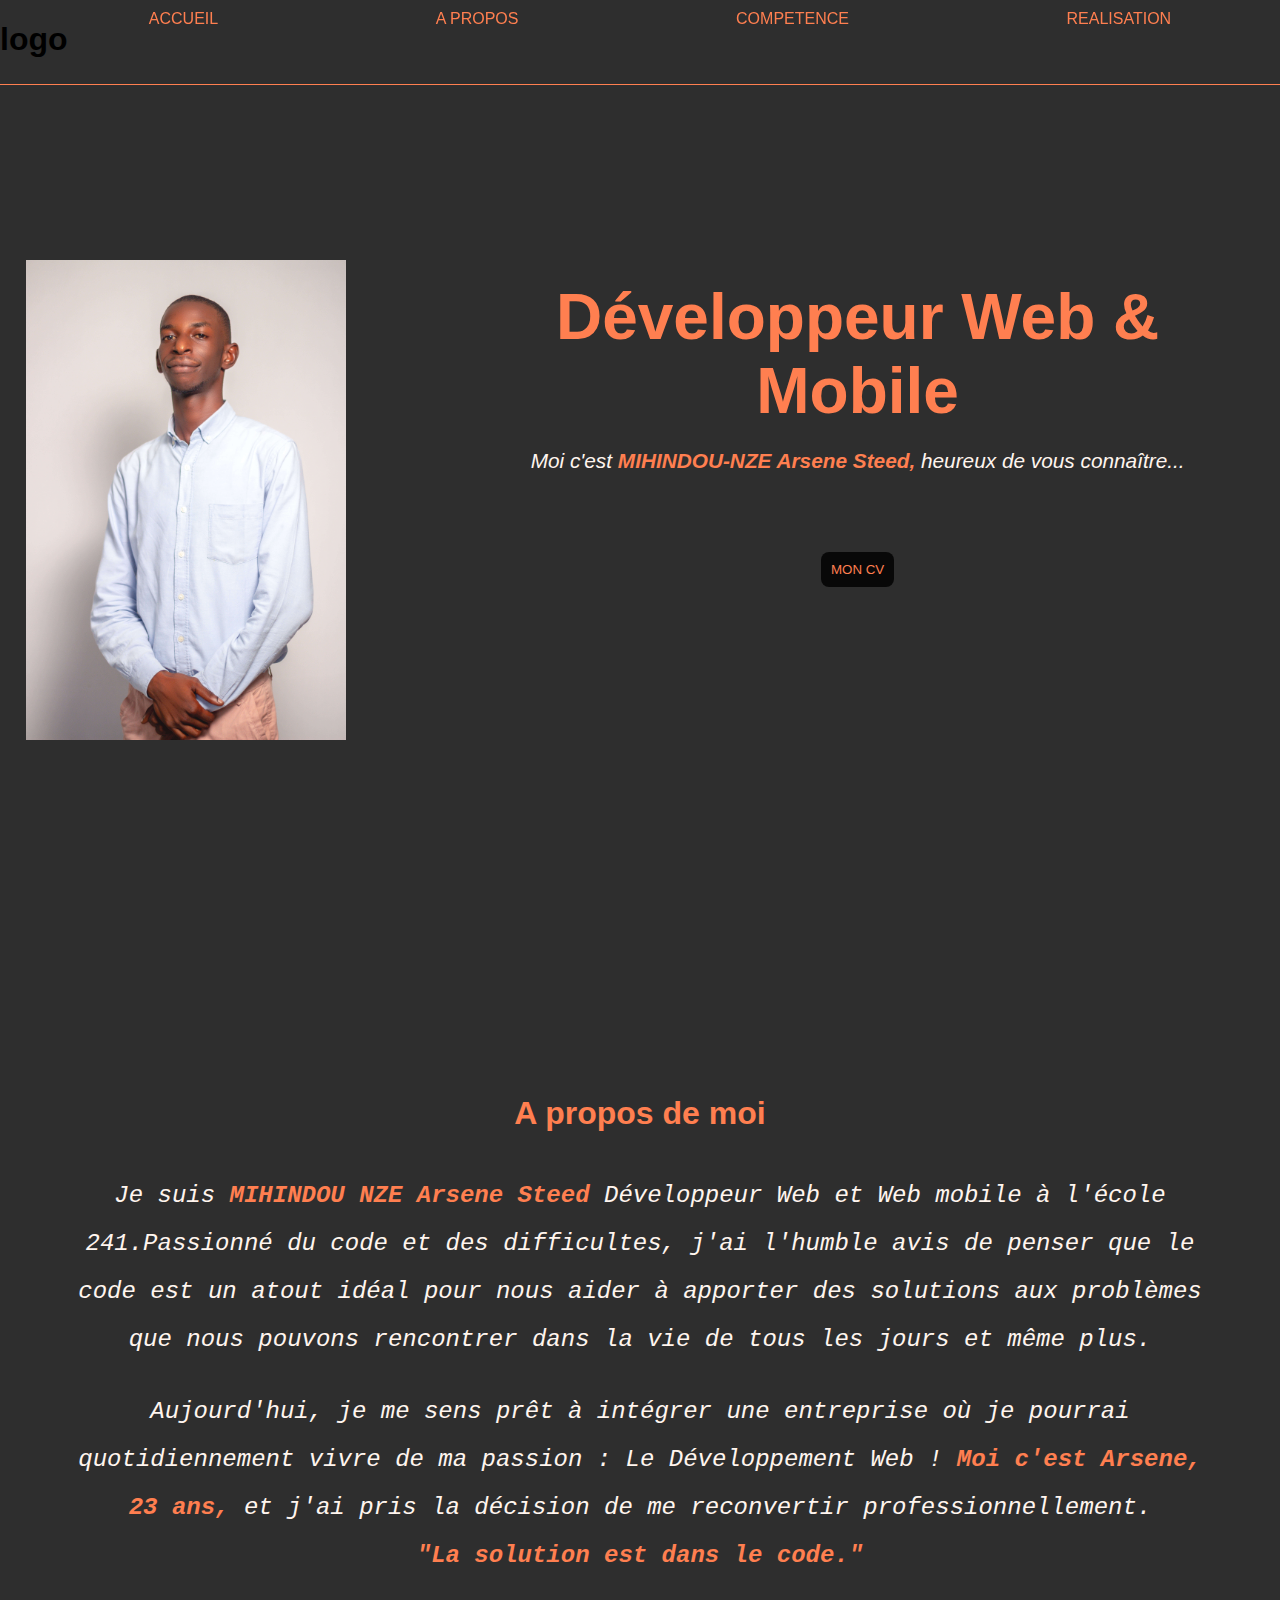
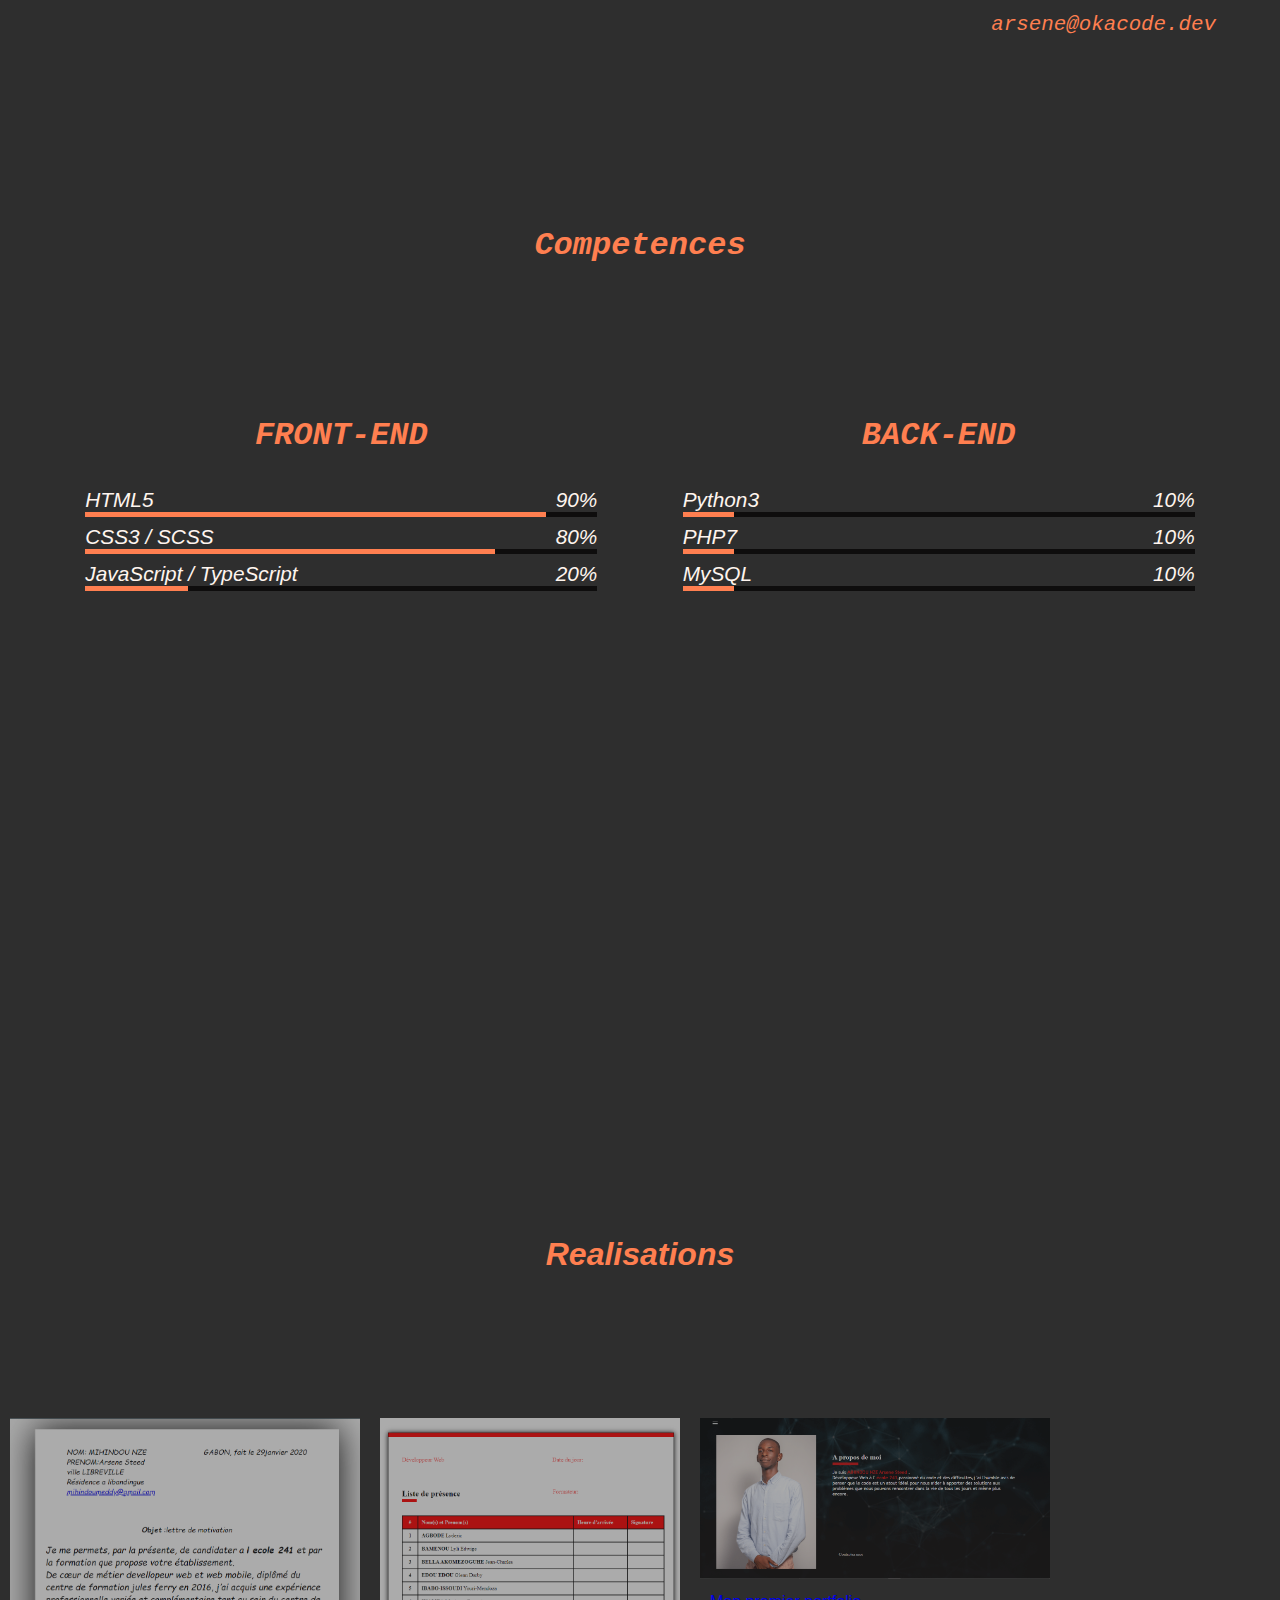
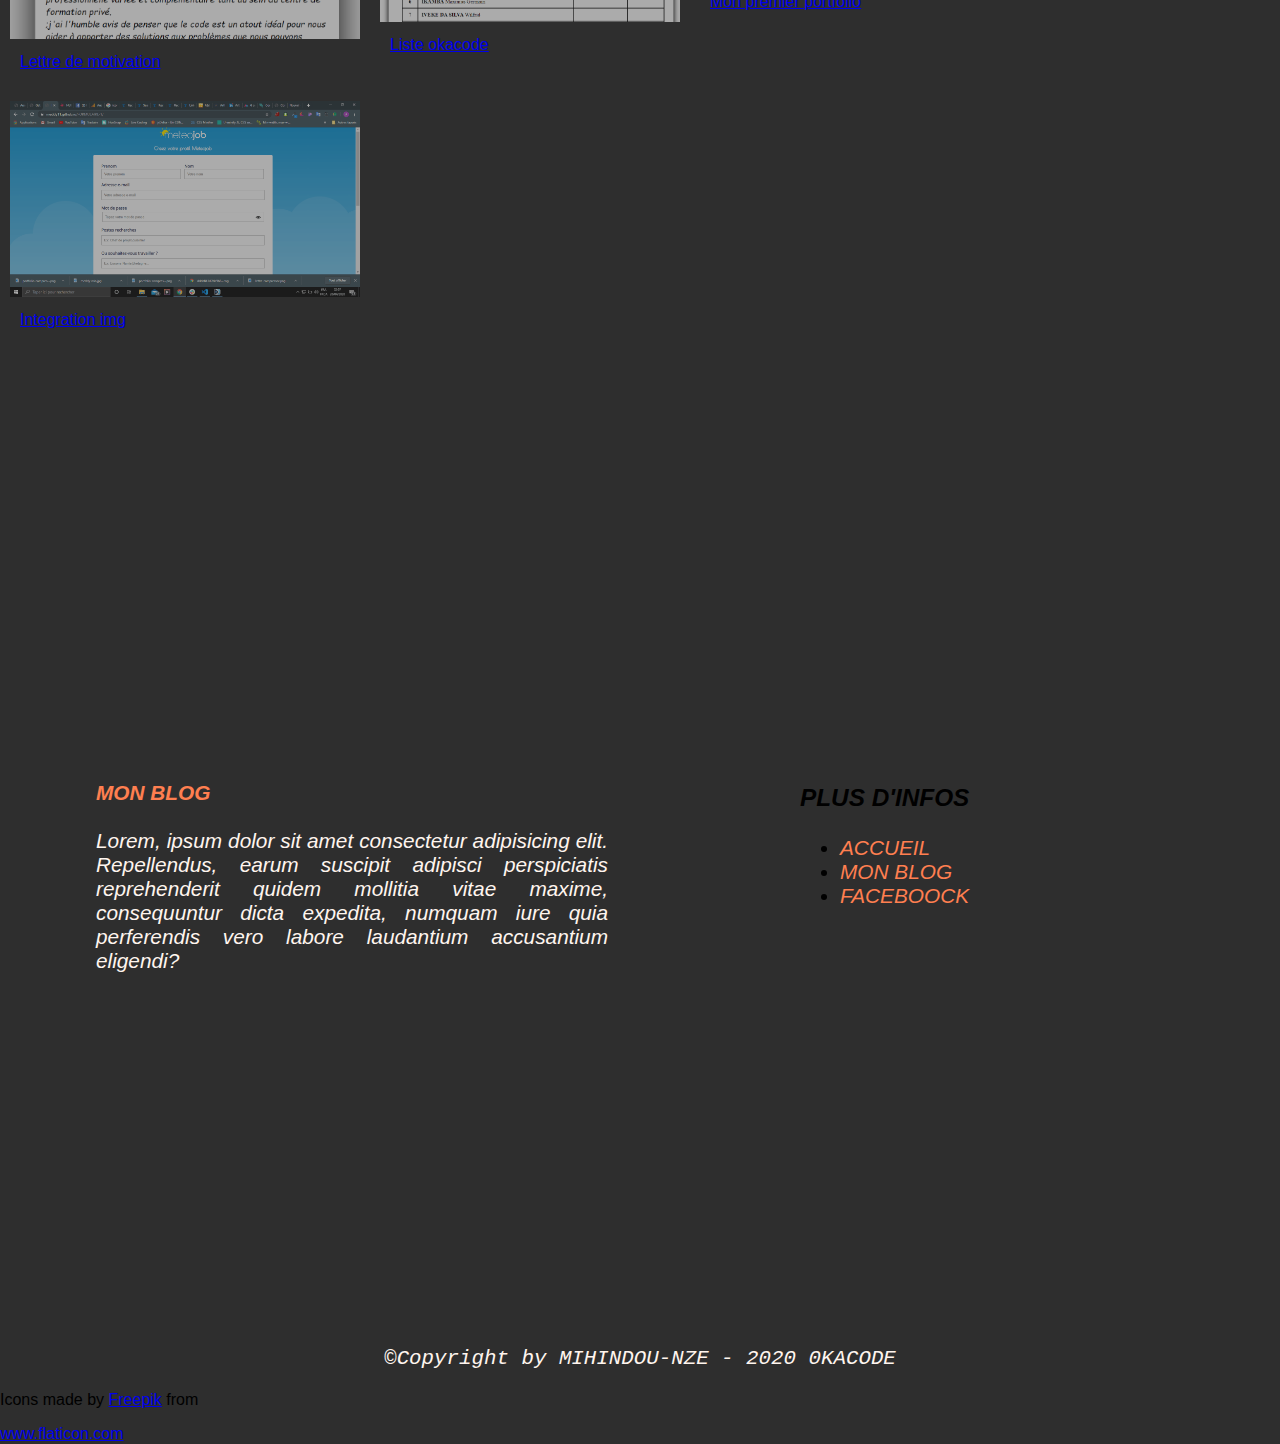
==== commit b525e541: "amelioration version mobile" ====
--- a/index.html
+++ b/index.html
@@ -5,6 +5,7 @@
     <meta name="viewport" content="width=device-width, initial-scale=1.0">
     <link rel="stylesheet" href="assets/css/style.css">
     <link rel="stylesheet" href="assets/css/mobile.css">
+    
     <title>Arsene-Steed</title>
 
         <!-- Global site tag (gtag.js) - Google Analytics -->
@@ -21,38 +22,25 @@
 <body>
     <main>
         <header>
-        <!-- NAV MOBILE FIRST -->
-            <div id="hamburger">
-                <div id="hamburger-content">
-                    <nav>
-                        <ul>
-                            <li><a href="#REALISATION">REALISATION</a></li>
-                            <li><a href="#A-PROPOS">A PROPOS</a></li>
-                            <li><a href="#COMPETENCE">COMPETENCE</a></li>
-                        </ul>
-                    </nav>
-                </div>
-                <button id="hamburger-button">MENU&#9776;</button>
-                <div id="hamburger-sidebar">
-                    <div id="hamburger-sidebar-header"></div>
-                    <div id="hamburger-sidebar-body"></div>
-                </div> 
-                <div id="hamburger-overlay"></div>     
-            </div>
-        <!-- NAV DESKTOP -->            
-        <nav class="desktop">
-            <ul>
-                <li><button><a href="#ACCUEIL">ACCUEIL</a></button></li>
-                <li><button><a href="#A-PROPOS">A PROPOS</a></button></li>
-                <li><button><a href="#COMPETENCE">COMPETENCE</a></button></li>
-                <li><button><a href="#REALISATION">REALISATION</a></button></li>
-                <li><button><a href="#INFOS">INFOS</a></button></li>
-            </ul>
-        </nav>
+            <div class="nav">
+                <div class="logo"><h1>logo</h1></div>
+                <!-- NAV DESKTOP -->            
+                <nav class="desktop">
+                    <ul>
+                        <li><a href="#ACCUEIL">ACCUEIL</a></li>
+                        <li><a href="#A-PROPOS">A PROPOS</a></li>
+                        <li><a href="#COMPETENCE">COMPETENCE</a></li>
+                        <li><a href="#REALISATION">REALISATION</a></li>
+                    </ul>
+                </nav>
+            </div>
             <section id="ACCUEIL" class="acceui">
                 <div class="contenair-header">
                     <div class="img-presentation">
                         <img src="assets/img/img1.jpg" alt="MIHINDOU-NZE Arsene Steed" width="320px">
+                    </div>
+                    <div class="imgPresentationMobile">
+                        <img src="assets/img/imgportfolio.jpg" alt="" width="320px" class="imgMOBILE">
                     </div>
                     <div class="presentation">
                         <h1 class="H-pc">Développeur Web & Mobile</h1>
@@ -65,7 +53,8 @@
                                 <ul>
                                     <li><div class="li-colon"><a href="mihindoumeddy@gmail.com">E-mail</a></div></li>
                                     <li><div class="li-colon"><a href="mihindoumeddy@gmail.com">CV</a></div></li>
-                                    <li><div class="li-colon"><a href="#A-PROPOS">A-PROPOS</a></div></li>
+                                    <li><div class="li-colon"><a href="#COMPETENCE">Skill</a></div></li>
+                                    <li><div class="li-colon"><a href="#A-PROPOS">A propos</a></div></li>
                                 </ul>
                             </div>
                         </div>
@@ -99,7 +88,7 @@
                     <div class="contenair-skill">
                     <div class="skill__progress_bar">
                         <div>
-                            <h2>FRONT-END</h2>
+                            <h2 class="front-end">FRONT-END</h2>
                             <div class="info__bar">
                                 HTML5 <span>90%</span>
                             </div>
@@ -160,16 +149,23 @@
         <!-- REALISATION -->
         <SECTION id="REALISATION">
             <div class="contenair-realisation">
-                <h3>Realisations</h3>
+                <h3 class="headline">Realisations</h3>
                 <div class="realisation">
                     <div class="lienrealisation">
-                        <img src="assets/img/lettre.png" alt="Lettre motivation" title="Lettre de motivation" width="350px" 350px>
+                        <img src="assets/img/lettre.png" alt="Lettre motivation" title="Lettre de motivation" width="350px">
+                        <div><a href="#">Lettre de motivation</a></div>
                     </div>
                     <div class="lienrealisation">
                         <img src="assets/img/liste.png" alt="Liste okacode" title="LISTE okacode" width="300px">
+                        <div><a href="#">Liste okacode</a></div>
                     </div>
                     <div class="lienrealisation">
                         <img src="assets/img/portfolio.png" alt="Premier portfolio" title="Premier portfolio" width="350px">
+                        <div><a href="#">Mon premier portfolio</a></div>
+                    </div>
+                    <div class="lienrealisation">
+                        <img src="assets/img/metojob.png" alt="Meteo-jobs" title="Meteo-jobs" width="350px">
+                        <div><a href="#">Integration img</a></div>
                     </div>
                 </div>
             </div>
@@ -203,8 +199,29 @@
         script button read
         ============ -->
         <script>
-var i=0,readmore=document.getElementById("readmore"),dots=document.getElementById("dots"),btn=document.getElementById("Read");function Read(){0==i?(readmore.style.display="block",dots.style.display="none",btn.innerHTML="Fermer",i=1):(readmore.style.display="none",dots.style.display="block",btn.innerHTML="Lire la suite",i=0)}var content=document.querySelector("#hamburger-content"),sidebarBody=document.querySelector("#hamburger-sidebar-body"),button=document.querySelector("#hamburger-button"),overlay=document.querySelector("#hamburger-overlay"),activatedClass="hamburger-activated";sidebarBody.innerHTML=content.innerHTML,button.addEventListener("click",function(e){e.preventDefault(),this.parentNode.classList.add(activatedClass)}),button.addEventListener("keydown",function(e){this.parentNode.classList.contains(activatedClass)&&!1===e.repeat&&27===e.which&&this.parentNode.classList.remove(activatedClass)}),overlay.addEventListener("click",function(e){e.preventDefault(),this.parentNode.classList.remove(activatedClass)});
+            var i = 0;
+            var readmore = document.getElementById('readmore');
+            var dots = document.getElementById('dots');
+            var btn = document.getElementById('Read');
+            function Read()
+            {
+                if(i==0)
+                {
+                    readmore.style.display="block"; 
+                    dots.style.display="none";
+                    btn.innerHTML = "Fermer";
+                    i=1;
+                }
+                else
+                {
+                    readmore.style.display="none"; 
+                    dots.style.display="block";
+                    btn.innerHTML = "Lire la suite"; 
+                    i=0;                   
+                }
+            }
         </script>
     </main>
+    Icons made by <a href="https://www.flaticon.com/authors/freepik" title="Freepik">Freepik</a> from <a href="https://www.flaticon.com/" title="Flaticon" class="flat"> <p></p>www.flaticon.com</a>
 </body>
 </html>--- a/assets/css/style.css
+++ b/assets/css/style.css
@@ -1 +1 @@
-@media (min-width:768px){body{margin:0;padding:0;height:100vh;background:#000000d1}.bodyHeader{display:none}.H-mobile{display:none}.H{display:none}#hamburger{display:none}.presentationMobile{display:none}.mobile{display:none}.apropos .Btn{display:none}#dots,.span{display:none}.desktop{width:100%;position:fixed;display:flex;height:8vh;background-color:coral;box-shadow:0 1px 10px #d2691e}.desktop ul{margin:0;width:600%;display:flex;flex-direction:row;justify-content:space-around;align-items:center;list-style:none}.desktop a{font-family:monospace;font-weight:700;color:coral;text-decoration:none}.desktop button{background:#000000d1;border-radius:8px;border:none;padding:10px}header{margin:0;height:100vh}.contenair-header{display:flex;flex-direction:row;justify-content:space-around;align-items:center}.presentation{text-align:center;width:62%}.presentation button{color:coral;background:#000000d1;border-radius:8px;border:none;padding:10px;font-family:monospace}.presentation h1{color:coral;margin-bottom:0;font-size:4.5rem;font-family:monospace;font-weight:700}.presentation p{margin-bottom:10%;color:#fff5ee;font-size:1.3rem;font-family:monospace;font-style:italic}.presentation strong{color:coral}.img-presentation{padding-top:20vh;width:30%}#A-PROPOS{display:flex;align-items:center;height:100vh}.contenair-apropos{display:flex;justify-content:center}.apropos{text-align:center;width:90%;line-height:2}.apropos a,.apropos strong{color:coral}.apropos h2{color:coral;font-family:monospace;font-size:2rem}.apropos>p{font-size:1.3rem;color:#fff5ee;font-family:monospace;font-style:italic}.apropos a{float:right;text-decoration:none;font-size:1.3rem;font-family:monospace;font-style:italic}#COMPETENCE{text-align:center;height:100vh}.skill__progress_bar{width:40%}.skill h2{font-size:2rem;font-family:monospace;font-style:italic;color:coral}.contenair-skill{padding-top:100px;display:flex;justify-content:space-evenly}.skill__boxes{position:relative;width:20%;height:auto}.info__bar{padding-top:8px;font-size:1.3rem;font-family:monospace;font-style:italic;color:#fff5ee;display:flex;justify-content:space-between}.bar{width:100%;height:5px;background-color:#0c0b0bee}.bar .progress__bar{background-color:coral;height:100%}.html5{width:90%}.css3{width:80%}.javascript{width:20%}.python3{width:10%}.php{width:10%}.mysql{width:10%}#REALISATION{height:100vh;display:flex;justify-content:center;align-items:center}.realisation{display:flex;flex-wrap:wrap}.realisation div{margin:10px}.contenair-realisation h3{margin-bottom:15vh;font-size:2rem;text-align:center;font-family:monospace;font-style:italic;color:coral}.contenair-realisation img{cursor:pointer;opacity:.6}#INFOS{display:flex;align-items:center;height:100vh}.contenair-infos{display:flex;justify-content:space-around}.contenair-infos a{text-decoration:none;color:coral}.contenair-infos strong{color:coral}.monBlog{text-align:justify;font-size:1.3rem;color:#fff5ee;font-family:monospace;font-style:italic;width:40%}.ul{font-size:1.3rem;font-family:monospace;font-style:italic;width:30%}.fait-par{text-align:center;font-size:1.3rem;color:#fff5ee;font-family:monospace;font-style:italic}}+@media (min-width:768px){html{scroll-behavior:smooth}body{margin:0;padding:0;height:100vh;background:#000000d1;font-family:Arial,Helvetica,sans-serif}.imgPresentationMobile{display:none}.bodyHeader{display:none}.H-mobile{display:none}.H{display:none}#hamburger{display:none}.presentationMobile{display:none}.mobile{display:none}.apropos .Btn{display:none}#dots,.span{display:none}.nav{margin:0;display:flex;justify-content:space-between;align-items:center}nav{position:fixed;height:10vh;width:100%;margin:auto;border-bottom:1px solid coral}nav ul{display:flex;justify-content:space-around}nav ul li{list-style:none}nav a{text-decoration:none;color:coral}header{margin:0;height:100vh}.contenair-header{display:flex;flex-direction:row;justify-content:space-around;align-items:center}.presentation{text-align:center;width:62%}.presentation button{color:coral;background:#000000d1;border-radius:8px;border:none;padding:10px}.presentation h1{color:coral;margin-bottom:0;font-size:4rem;font-weight:700}.presentation p{margin-bottom:10%;color:#fff5ee;font-size:1.3rem;font-style:italic}.presentation strong{color:coral}.img-presentation{padding-top:20vh;width:30%}#A-PROPOS{display:flex;align-items:center;height:100vh}.contenair-apropos{display:flex;justify-content:center}.apropos{text-align:center;width:90%;line-height:2}.apropos a,.apropos strong{color:coral}.apropos h2{color:coral;font-size:2rem}.apropos>p{font-size:1.5rem;color:#fff5ee;font-family:monospace;font-style:italic}.apropos a{float:right;text-decoration:none;font-size:1.3rem;font-family:monospace;font-style:italic}#COMPETENCE{text-align:center;height:100vh}.skill__progress_bar{width:40%}.skill h2{font-size:2rem;font-family:monospace;font-style:italic;color:coral}.contenair-skill{padding-top:100px;display:flex;justify-content:space-evenly}.skill__boxes{position:relative;width:20%;height:auto}.info__bar{padding-top:8px;font-size:1.3rem;font-style:italic;color:#fff5ee;display:flex;justify-content:space-between}.bar{width:100%;height:5px;background-color:#0c0b0bee}.bar .progress__bar{background-color:coral;height:100%}.html5{width:90%}.css3{width:80%}.javascript{width:20%}.python3{width:10%}.php{width:10%}.mysql{width:10%}#REALISATION{height:100vh;display:flex;justify-content:center;align-items:center}.realisation{display:flex;flex-wrap:wrap}.realisation div{margin:10px}.contenair-realisation h3{margin-bottom:15vh;font-size:2rem;text-align:center;font-style:italic;color:coral}.contenair-realisation img{cursor:pointer;opacity:.6}#INFOS{display:flex;align-items:center;height:100vh}.contenair-infos{display:flex;justify-content:space-around}.contenair-infos a{text-decoration:none;color:coral}.contenair-infos strong{color:coral}.monBlog{text-align:justify;font-size:1.3rem;color:#fff5ee;font-style:italic;width:40%}.ul{font-size:1.3rem;font-style:italic;width:30%}.fait-par{text-align:center;font-size:1.3rem;color:#fff5ee;font-family:monospace;font-style:italic}}--- a/assets/css/mobile.css
+++ b/assets/css/mobile.css
@@ -1 +1 @@
-@media (max-width:769px){body{margin:0;padding:0;font-family:Arial,Helvetica,sans-serif;background-image:linear-gradient(to bottom,#000000d6,#171819b5),url(../img/imgattache.jpg);background-attachment:fixed;background-repeat:no-repeat}header{height:110vh}#hamburger-button,#hamburger-sidebar,.hamburger-activated #hamburger-overlay{display:block}.hamburger-activated #hamburger-sidebar{transform:translateX(0)}#hamburger-button{position:fixed;margin-left:65%;cursor:pointer;background:0 0;border:none;font-size:25px;padding:0;line-height:60px;color:#b9532d}#hamburger-overlay{display:none;position:fixed;z-index:10;top:0;left:0;height:100%;width:100%;background-color:rgba(0,0,0,.4)}#hamburger-sidebar{position:fixed;width:65%;height:100%;z-index:20;top:0;left:0;background-color:#5c5c5c6b;transform:translateX(-100%);transition:transform .2s ease-out}#hamburger-sidebar li{display:block}#hamburger-sidebar-header{background-image:url(../img/imgsidebar.png);height:125px;background-size:cover;background-position:center;background-repeat:no-repeat}#hamburger-sidebar-body{padding:16px 8px}#hamburger-sidebar-body li::before{content:'';display:inline-block;vertical-align:middle;width:24px;height:24px;border:none;margin-right:14px;margin-bottom:6px}#hamburger-sidebar-body li:first-child::before{background-image:url(../img/phone.svg)}#hamburger-sidebar-body li:nth-child(2)::before{background-color:red}#hamburger-sidebar-body li:nth-child(3)::before{background-color:#ff0}.img-presentation{height:auto;width:65%;margin:auto}.img-presentation img{height:100%;width:100%;object-fit:contain;margin:auto;margin-top:25%}.bodyHeader{background-color:#b9532dc7;height:10vh;width:85vw;margin:auto;border-radius:30px}.bodyHeader ul{display:flex;justify-content:space-around;padding:7px;list-style:none}.bodyHeader li{text-align:center}.contenair-ul li:nth-child(2){padding-left:30px;border-left:2px solid #000}.contenair-ul li:nth-child(3){padding-left:5px;border-left:2px solid #000}.bodyHeader ul a{text-decoration:none;color:#000;font-weight:700}.contenair-ul li::before{content:'';width:32px;height:32px;display:inline-block}.contenair-ul li:first-child::before{background-image:url(../img/email.svg)}.contenair-ul li:nth-child(2)::before{background-image:url(../img/cv.svg)}.contenair-ul li:nth-child(3)::before{background-image:url(../img/profil.svg)}#A-PROPOS{height:100vh}.apropos{width:85%;height:auto;margin:auto;box-sizing:border-box}#readmore{display:none}#COMPETENCE{height:100vh}.skill{text-align:center;width:90%;height:auto;margin:auto}.skill__progress_bar{width:100%}.contenair-skill{display:flex;flex-direction:column;margin-top:20%}.skill__boxes{position:relative;width:20%;height:auto}.info__bar{padding-top:8px;font-size:1.3rem;font-style:italic;color:#edf3f4;display:flex;justify-content:space-between}.bar{width:100%;height:12px;background-color:#edf3f4}.bar .progress__bar{background-color:#b9532d;height:100%}.html5{width:90%}.css3{width:80%}.javascript{width:10%}.python3{width:10%}.php{width:10%}.mysql{width:10%}#REALISATION{height:100vh}.contenair-realisation{margin:auto;width:60%}.contenair-realisation img{margin:auto;height:100%;width:100%}footer{display:none}h2,h3{padding-top:10%;font-weight:900;font-size:1.6rem;color:#edf3f4;text-align:center}.presentation .H-mobile{margin-bottom:0;color:#edf3f4;text-align:center}.apropos p{line-height:1.6;text-align:justify;font-size:1.1rem;color:#edf3f4;font-style:italic}.presentationMobile{font-style:italic;font-size:1.3rem;text-align:center;color:#edf3f4}strong{font-weight:700;color:#b9532d}.apropos .Btn{background:#b9532d;padding:4%;border-radius:5px;border:none;font-size:1.1rem;color:#edf3f4}.apropos a{display:none}.desktop{display:none}#hamburger-content{display:none}.presentation .premierP{display:none}.presentation button{display:none}.presentation .H-pc{display:none}@media (max-width:320px){.contenair-ul li:nth-child(2){padding-left:0;border:none}.contenair-ul li:nth-child(3){padding-left:0;border:none}.presentationMobile{font-style:italic;font-size:1.1rem;text-align:center;color:#edf3f4}.apropos p{line-height:1.3;text-align:justify;font-size:1rem;color:#edf3f4;font-style:italic}.bodyHeader{height:12vh}}}+@media (max-width:769px){html{scroll-behavior:smooth}body{margin:0;padding:0;font-family:Arial,Helvetica,sans-serif;background-image:linear-gradient(to bottom,#000000d6,#171819b5),url(../img/imgattache.jpg);background-attachment:fixed;background-repeat:no-repeat}header{height:110vh}.imgPresentationMobile{height:auto;width:65%;margin:auto}.imgPresentationMobile img{height:100%;width:100%;object-fit:contain;margin:auto;margin-top:25%}.bodyHeader{background-color:#d19178;height:12vh;width:95vw;margin:auto;border-radius:25px}.bodyHeader ul{display:flex;justify-content:space-around;padding:13px;list-style:none}.bodyHeader li{text-align:center}.contenair-ul li:nth-child(2){padding-left:20px;border-left:2px solid #000}.contenair-ul li:nth-child(3){padding-left:20px;border-left:2px solid #000}.contenair-ul li:nth-child(4){padding-left:5px;border-left:2px solid #000}.bodyHeader ul a{text-decoration:none;color:#000;font-weight:700}.contenair-ul li::before{content:'';width:35px;height:35px;display:inline-block}.contenair-ul li:first-child::before{background-image:url(../img/email.svg)}.contenair-ul li:nth-child(2)::before{background-image:url(../img/cv.svg)}.contenair-ul li:nth-child(3)::before{background-image:url(../img/seo-expert.svg)}.contenair-ul li:nth-child(4)::before{background-image:url('../img/icon\ \(1\).svg')}#A-PROPOS{height:100vh}.apropos{width:85%;height:auto;margin:auto;box-sizing:border-box}#readmore{display:none}#COMPETENCE{height:100vh}.skill{text-align:center;width:90%;height:auto;margin:auto}.skill__progress_bar{width:100%}.contenair-skill{display:flex;flex-direction:column;margin-top:20%}.skill__boxes{position:relative;width:20%;height:auto}.info__bar{padding-top:8px;font-style:italic;color:#edf3f4;display:flex;justify-content:space-between}.bar{width:100%;height:12px;background-color:#edf3f4}.bar .progress__bar{background-color:#d19178;height:100%}.html5{width:90%}.css3{width:80%}.javascript{width:10%}.python3{width:10%}.php{width:10%}.mysql{width:10%}#REALISATION{height:100vh}.contenair-realisation{margin:auto;width:60%}.contenair-realisation img{margin:auto;height:100%;width:100%}footer{display:none}h2,h3{padding-top:5%;font-size:1.6rem;color:#edf3f4;text-align:center}.presentation .H-mobile{margin-bottom:0;color:#edf3f4;text-align:center}.apropos p{line-height:1.6;text-align:justify;font-size:1.1rem;color:#edf3f4;font-style:italic}.presentationMobile{font-style:italic;font-size:1.3rem;text-align:center;color:#edf3f4}strong{font-weight:700;color:#d19178}.apropos .Btn{background:#d19178;padding:4%;border-radius:5px;border:none;font-size:1.1rem;color:#0f0f10}.img-presentation{display:none}.apropos a{display:none}.desktop{display:none}#hamburger-content{display:none}.presentation .premierP{display:none}.presentation button{display:none}.presentation .H-pc{display:none}.logo{display:none}#REALISATION{display:none}.flat{display:none}@media (max-width:320px){.contenair-ul li:nth-child(4){padding-left:5px;border:none}.contenair-ul li:nth-child(2){padding-left:0;border:none}.contenair-ul li:nth-child(3){padding-left:0;border:none}.presentationMobile{font-style:italic;font-size:1.1rem;text-align:center;color:#edf3f4}.apropos p{line-height:1.3;text-align:justify;font-size:1rem;color:#edf3f4;font-style:italic}.bodyHeader{height:12vh}}}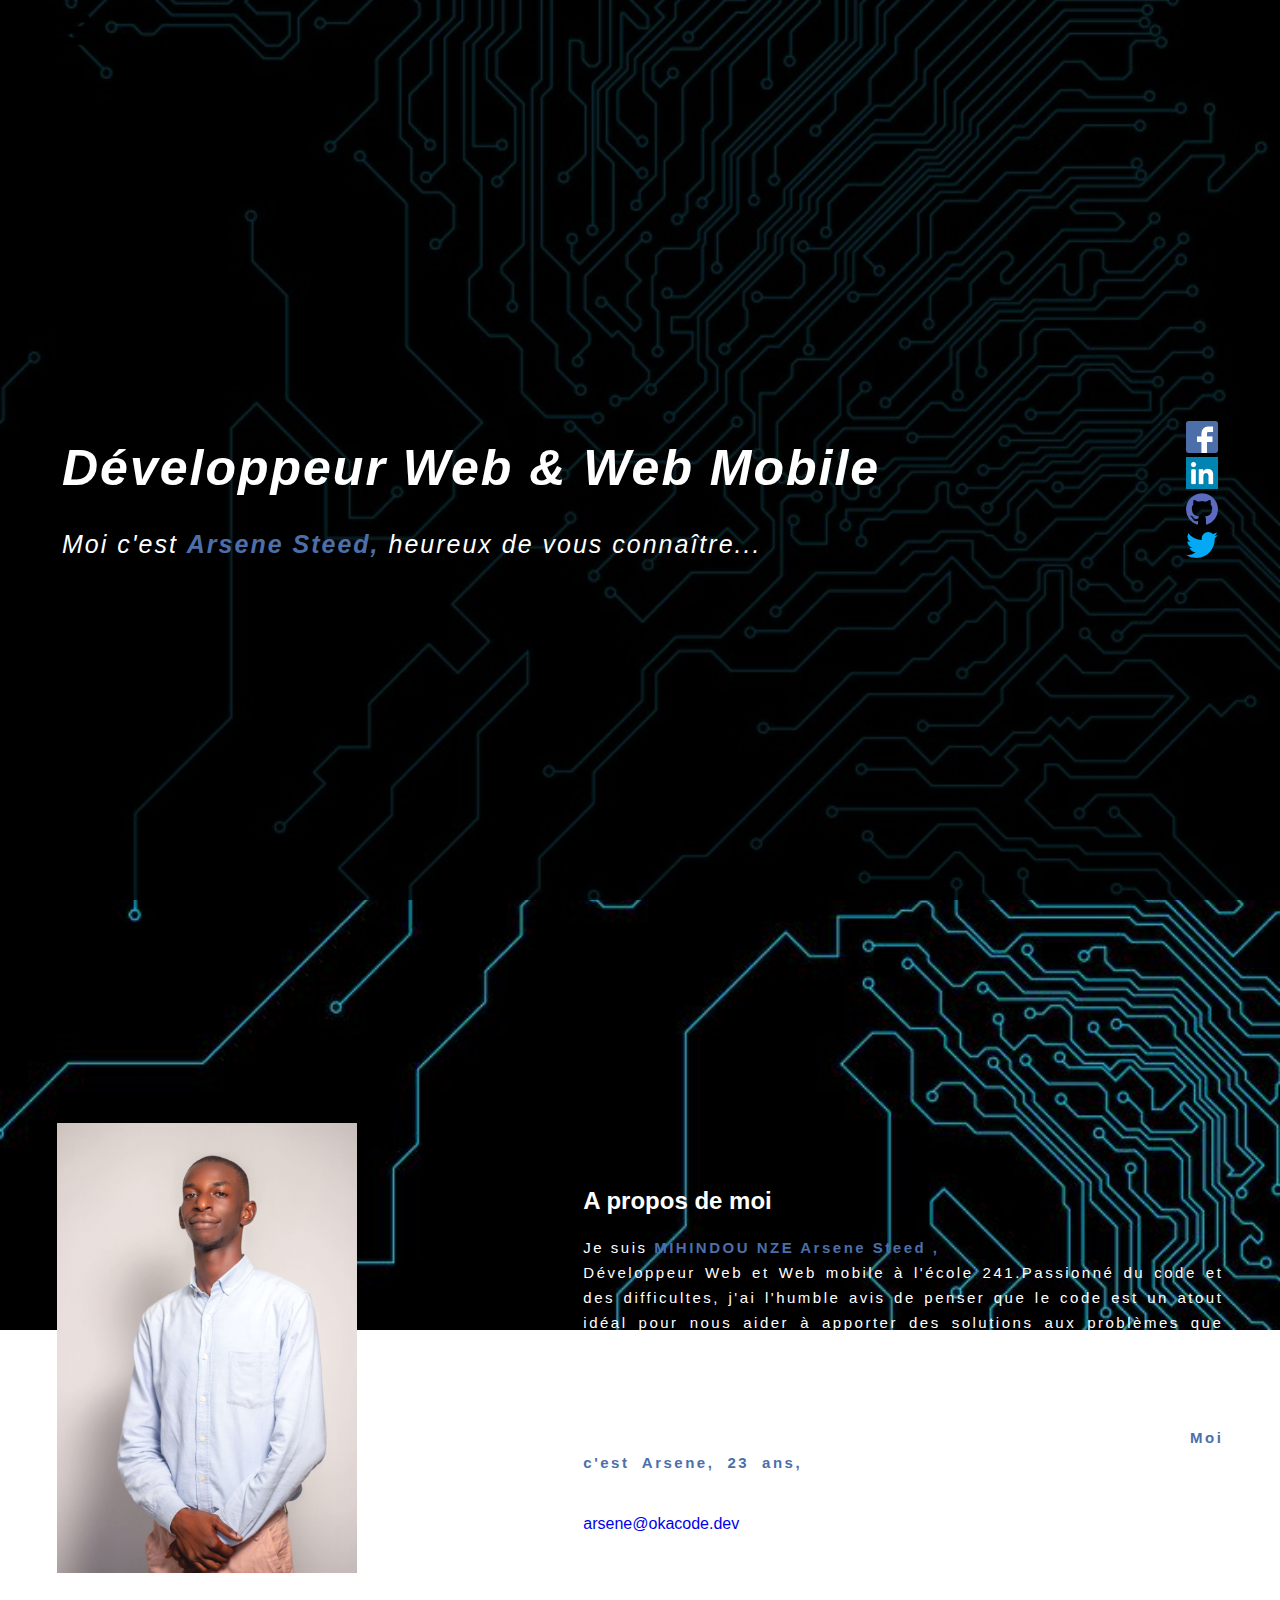
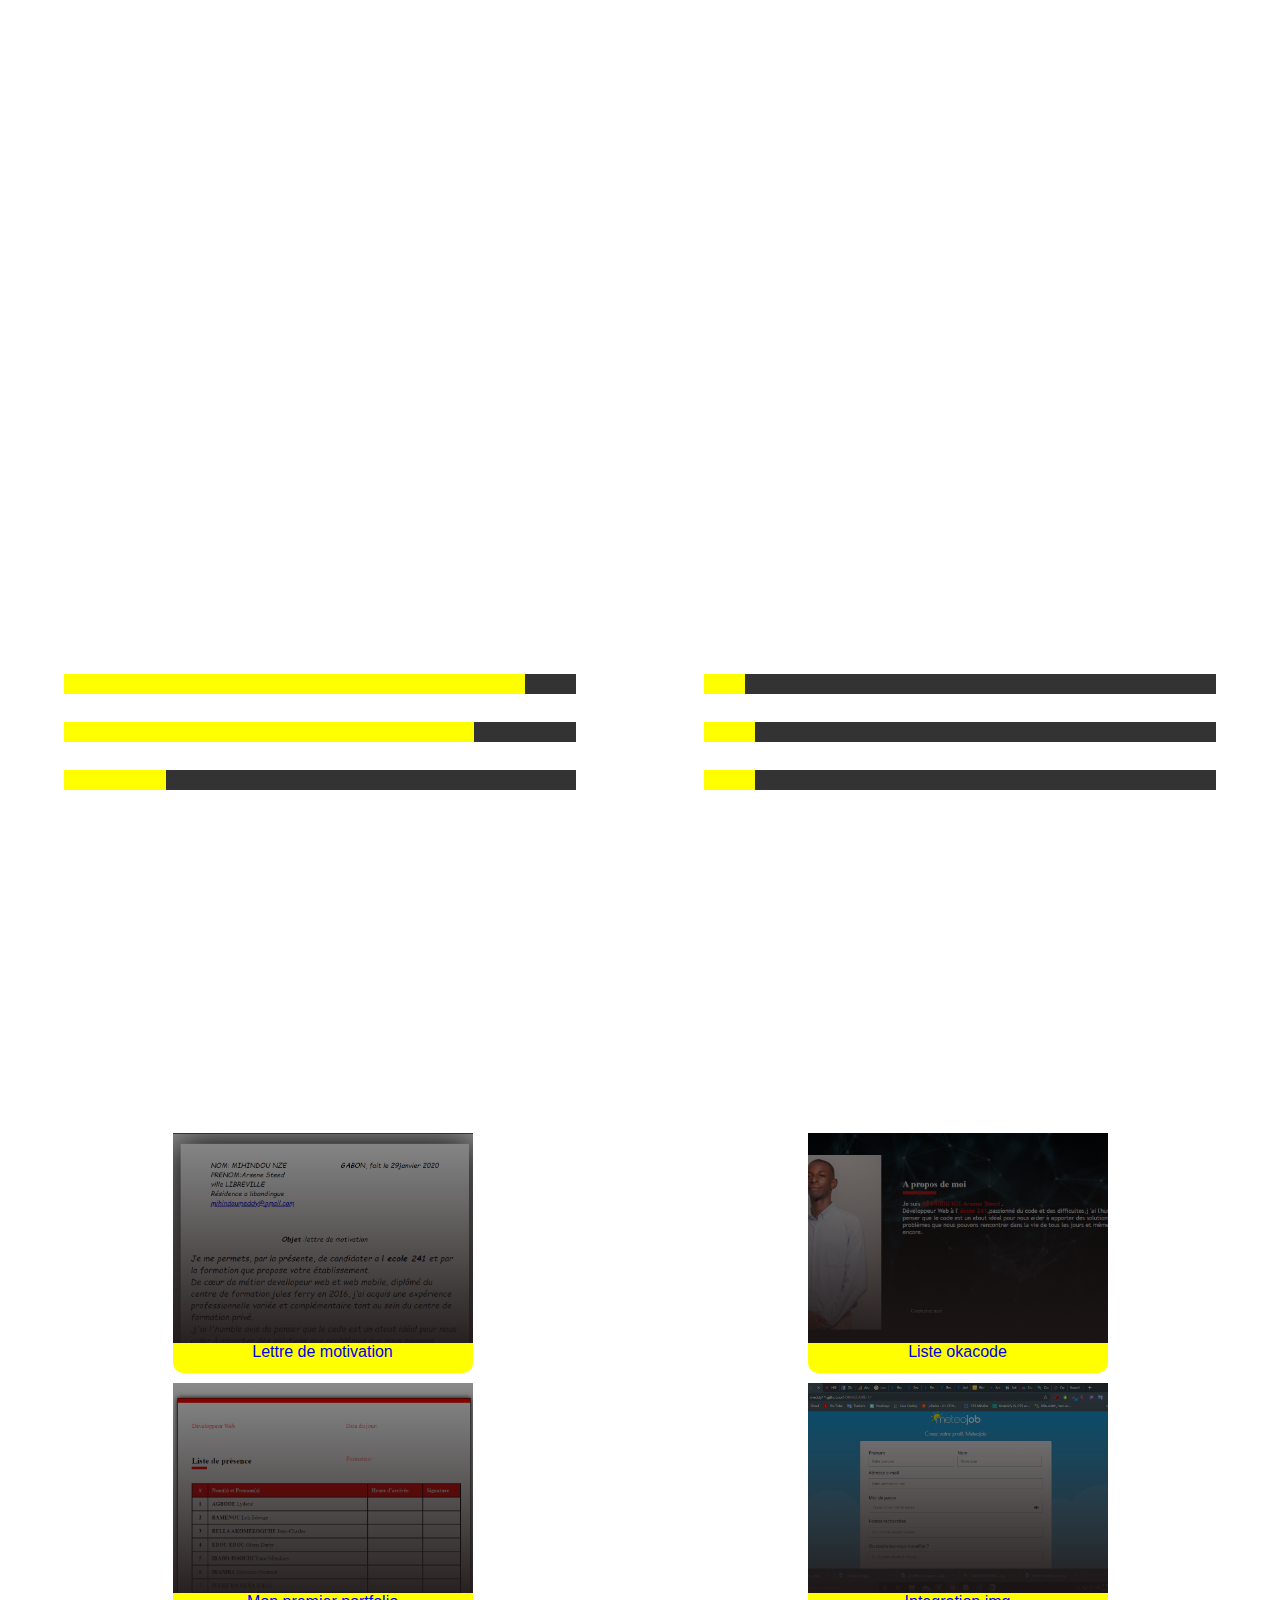
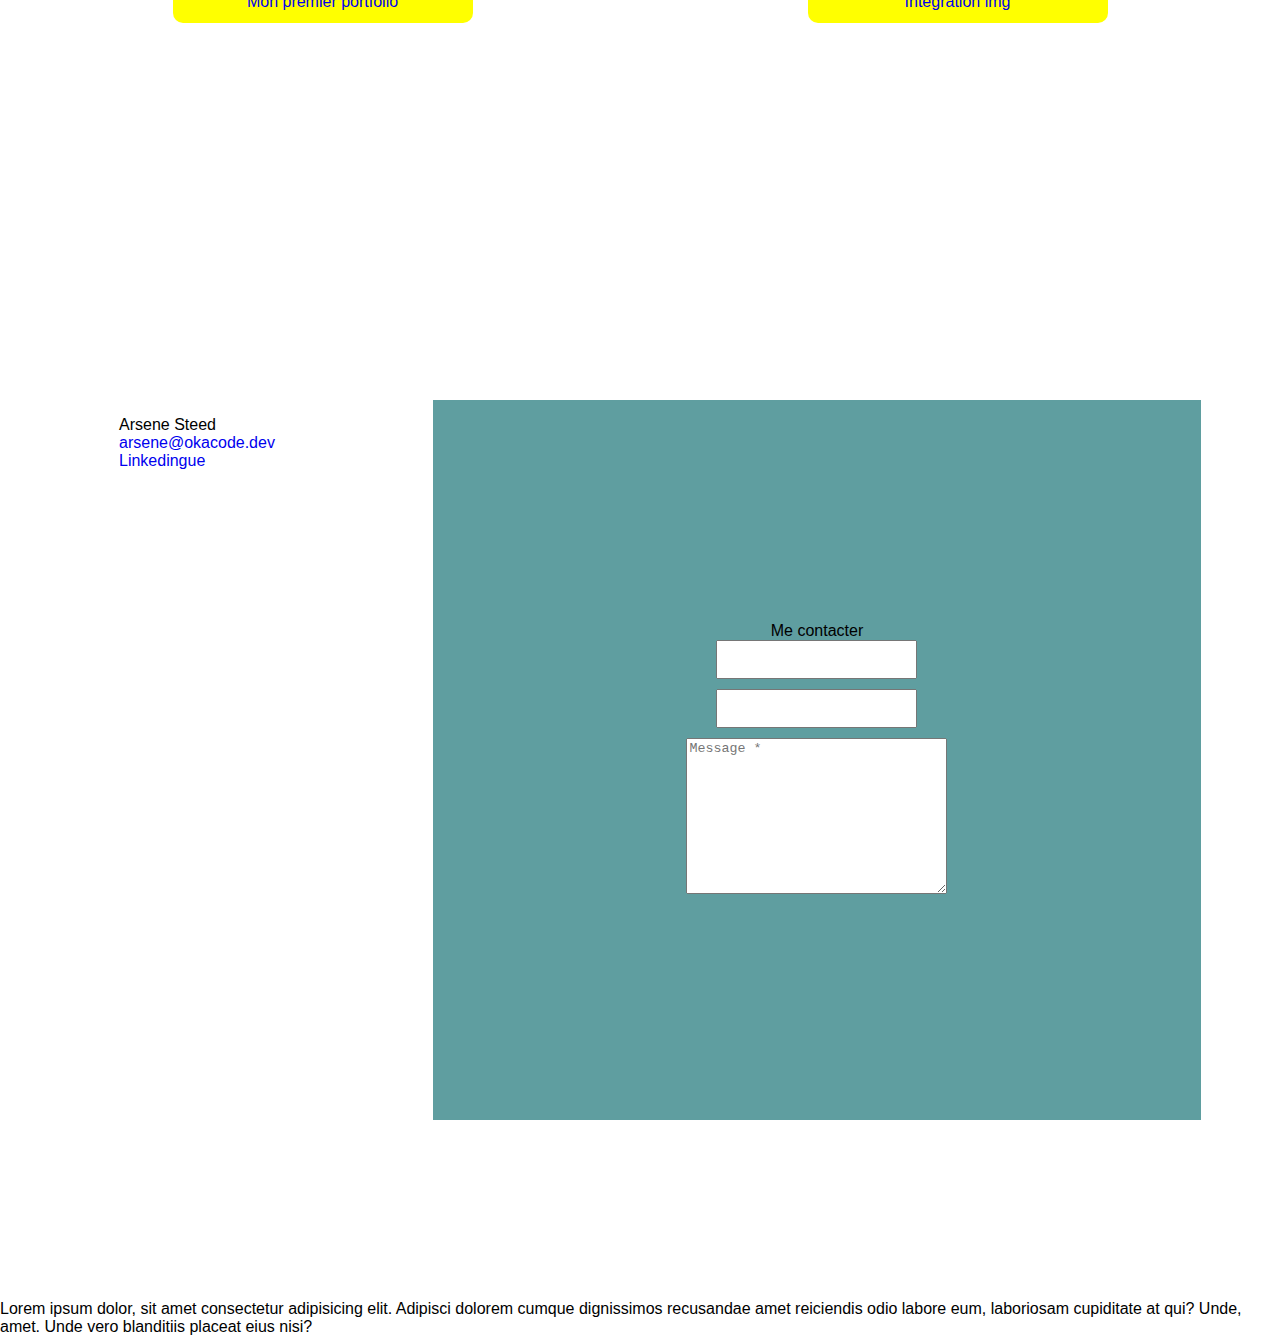
==== commit 4d02d4aa: "refonte version mobile" ====
--- a/index.html
+++ b/index.html
@@ -3,8 +3,8 @@
 <head>
     <meta charset="UTF-8">
     <meta name="viewport" content="width=device-width, initial-scale=1.0">
+    <link rel="stylesheet" href="assets/css/mobile.css">
     <link rel="stylesheet" href="assets/css/style.css">
-    <link rel="stylesheet" href="assets/css/mobile.css">
     
     <title>Arsene-Steed</title>
 
@@ -23,38 +23,39 @@
     <main>
         <header>
             <div class="nav">
-                <div class="logo"><h1>logo</h1></div>
                 <!-- NAV DESKTOP -->            
                 <nav class="desktop">
                     <ul>
-                        <li><a href="#ACCUEIL">ACCUEIL</a></li>
-                        <li><a href="#A-PROPOS">A PROPOS</a></li>
-                        <li><a href="#COMPETENCE">COMPETENCE</a></li>
-                        <li><a href="#REALISATION">REALISATION</a></li>
+                        <li class="menu-acceuil">
+                            <div><img src="assets/img/open-menu.svg" alt=""width="40px"></div>
+                            <ul class="subMenu">
+                                <li><a href="#ACCUEIL" class="bg_c">ACCUEIL</a></li>
+                                <li><a href="#A-PROPOS" class="bg_c">A PROPOS</a></li>
+                                <li><a href="#COMPETENCE" class="bg_c">COMPETENCE</a></li>
+                                <li><a href="#REALISATION" class="bg_c">REALISATION</a></li>
+                                <li><a href="#INFOS" class="bg_c">CONTACTS</a></li>
+                            </ul>
+                        </li>
                     </ul>
+                    
                 </nav>
             </div>
             <section id="ACCUEIL" class="acceui">
                 <div class="contenair-header">
-                    <div class="img-presentation">
-                        <img src="assets/img/img1.jpg" alt="MIHINDOU-NZE Arsene Steed" width="320px">
-                    </div>
-                    <div class="imgPresentationMobile">
-                        <img src="assets/img/imgportfolio.jpg" alt="" width="320px" class="imgMOBILE">
-                    </div>
                     <div class="presentation">
-                        <h1 class="H-pc">Développeur Web & Mobile</h1>
-                        <h1 class="H-mobile">MIHINDOU-NZE Arsene S.</h1>
-                        <span class="presentationMobile"><p>Developpeur <strong>Front-end et Back-end</strong></p></span>
-                        <div class="premierP"><p>Moi c'est <strong>MIHINDOU-NZE Arsene Steed,</strong> heureux de vous connaître...</p></div>
-                        <button>MON CV</button>
+
+                        <div class="p">
+                            <h1 class="H-pc">Développeur Web & Web Mobile</h1>
+                            <div class="premierP"><p>Moi c'est <strong>Arsene Steed,</strong> heureux de vous connaître...</p></div>
+                        </div>
+
                         <div class="bodyHeader">
                             <div class="contenair-ul">
                                 <ul>
-                                    <li><div class="li-colon"><a href="mihindoumeddy@gmail.com">E-mail</a></div></li>
-                                    <li><div class="li-colon"><a href="mihindoumeddy@gmail.com">CV</a></div></li>
-                                    <li><div class="li-colon"><a href="#COMPETENCE">Skill</a></div></li>
-                                    <li><div class="li-colon"><a href="#A-PROPOS">A propos</a></div></li>
+                                    <li><a href="#"><img src="assets/img/facebook.png" alt=""></a></li>
+                                    <li><a href="#"><img src="assets/img/linkedin.png" alt=""></a></li>
+                                    <li><a href="#"><img src="assets/img/github.png" alt=""></a></li>    
+                                    <li><a href="#"><img src="assets/img/twitter.png" alt=""></a></li>
                                 </ul>
                             </div>
                         </div>
@@ -64,27 +65,30 @@
         </header>
         <!-- A PROPOS DE MOI -->
         <section id="A-PROPOS">
+            <div class="imgApropos">
+                <img src="assets/img/img1.jpg" alt="MIHINDOU-NZE Arsene Steed" width="300px" class="imgProfil">
+            </div> 
+            <div class="menuFooter"></div> 
             <div class="contenair-apropos">
+                <h2>A propos de moi</h2>
                 <div class="apropos main">
-                    <h2>A propos de moi</h2>
                     <p id="readless">
-                        Je suis <strong>MIHINDOU NZE Arsene Steed </strong>Développeur Web et Web mobile à l'école 241.Passionné du code et des difficultes,
+                        Je suis <strong>MIHINDOU NZE Arsene Steed ,</strong><br>Développeur Web et Web mobile à l'école 241.Passionné du code et des difficultes,
                         j'ai l'humble avis de penser que le code est un atout idéal pour nous aider à apporter des solutions aux problèmes que nous pouvons rencontrer dans la vie de tous les jours et même plus.<encore class="span" id="dots">[...]</encore>
                     </p>
                     <p id="readmore">    
                         Aujourd'hui, je me sens prêt à intégrer une entreprise où je pourrai quotidiennement vivre de ma passion : Le Développement Web ! <strong>Moi c'est Arsene, 23 ans,</strong> 
-                        et j'ai pris la décision de me reconvertir professionnellement.<br>
-                        <strong>"La solution est dans le code."</strong>
+                        et j'ai pris la décision de me reconvertir professionnellement.
                     </p>
                     <button id="Read" onclick="Read()" class="Btn">Lire la suite</button>
-                    <a href="mihindoumeddy@gmail.com">arsene@okacode.dev</a>
+                    <a href="mihindoumeddy@gmail.com" class="email">arsene@okacode.dev</a>
                 </div>
             </div>
         </section>
         <!-- COMPETENCE -->
         <section id="COMPETENCE">
             <div class="skill">
-                <h2 class="title" id="skill">Competences</h2>
+                <h2 class="title" id="skill">COMPETENCE</h2>
                     <div class="contenair-skill">
                     <div class="skill__progress_bar">
                         <div>
@@ -148,80 +152,88 @@
         </section>
         <!-- REALISATION -->
         <SECTION id="REALISATION">
-            <div class="contenair-realisation">
-                <h3 class="headline">Realisations</h3>
-                <div class="realisation">
-                    <div class="lienrealisation">
-                        <img src="assets/img/lettre.png" alt="Lettre motivation" title="Lettre de motivation" width="350px">
-                        <div><a href="#">Lettre de motivation</a></div>
-                    </div>
-                    <div class="lienrealisation">
-                        <img src="assets/img/liste.png" alt="Liste okacode" title="LISTE okacode" width="300px">
-                        <div><a href="#">Liste okacode</a></div>
-                    </div>
-                    <div class="lienrealisation">
-                        <img src="assets/img/portfolio.png" alt="Premier portfolio" title="Premier portfolio" width="350px">
-                        <div><a href="#">Mon premier portfolio</a></div>
-                    </div>
-                    <div class="lienrealisation">
-                        <img src="assets/img/metojob.png" alt="Meteo-jobs" title="Meteo-jobs" width="350px">
-                        <div><a href="#">Integration img</a></div>
-                    </div>
-                </div>
-            </div>
+            <h2 class="title">REALISATION</h2>
+                <div class="contenair-realisation">
+                    <div class="realisation">
+                        <div class="partieOne">
+                            <div class="lienrealisation">
+                                <div class="travail1"></div>
+                                <a href="#" class="aRealisation">Lettre de motivation</a>
+                            </div>
+                            <div class="lienrealisation">
+                                <div class="travail2"></div>
+                                <a href="#" class="aRealisation">Liste okacode</a>
+                            </div>
+                        </div>
+                        <div class="partieTwo">
+                            <div class="lienrealisation">
+                                <div class="travail3"></div>
+                                <a href="#" class="aRealisation">Mon premier portfolio</a>
+                            </div>
+                            <div class="lienrealisation">
+                                <div class="travail4"></div>
+                                <a href="#" class="aRealisation">Integration img</a>
+                            </div>
+                        </div>
+                    </div>
+                </div>
+    
         </SECTION>
+                <!-- CENTRE D'INTERET -->
         <!-- FOOTER -->
-        <footer>
             <section id="INFOS">
-                <div class="contenair-infos">
-                        <div class="monBlog">
-                            <p>
-                                <strong>MON BLOG</strong><br></br>
-                                Lorem, ipsum dolor sit amet consectetur adipisicing elit. Repellendus, earum suscipit adipisci perspiciatis reprehenderit
-                                quidem mollitia 
-                                vitae maxime, consequuntur dicta expedita, numquam iure quia perferendis vero labore laudantium accusantium eligendi?
-                            </p>
-                        </div>
-                        <div class="ul">
-                            <h3>PLUS D'INFOS</h3>
-                            <ul>
-                                <li><a href="#ACCUEIL">ACCUEIL</a></li>
-                                <li><a href="#">MON BLOG</a></li>
-                                <li><a href="#">FACEBOOCK</a></li>
-                            </ul>
-                        </div>
-                    </div>
-                </div>
+                <footer>
+                    <div class="ulContact">
+                        <ul>
+                            <li>Arsene Steed</li>
+                            <a href="mihindoumeddy@gmail.com">arsene@okacode.dev</a>
+                            <li><a href="#">Linkedingue</a></li>
+                        </ul>
+                    </div>
+                    <div class="tableau">
+                        <form action="#">
+                            <span class="titleForm">Me contacter</span>
+                            <div class="inputPrenom">
+                                <input type="text" name="prenom" id="prenom">
+                            </div>
+                            <div class="inputEmail">
+                                <input type="email" name="email" id="email">
+                            </div>
+                            <div>
+                                <textarea name="message" id="message" cols="30" rows="10" placeholder="Message *"></textarea>
+                            </div>
+                        </form>
+                    </div>
+                </footer>
             </section>
-            <p class="fait-par"> ©Copyright by MIHINDOU-NZE - 2020 0KACODE</p>
-        </footer>
-        <!-- ==========
-        script button read
-        ============ -->
-        <script>
-            var i = 0;
-            var readmore = document.getElementById('readmore');
-            var dots = document.getElementById('dots');
-            var btn = document.getElementById('Read');
-            function Read()
-            {
-                if(i==0)
-                {
-                    readmore.style.display="block"; 
-                    dots.style.display="none";
-                    btn.innerHTML = "Fermer";
-                    i=1;
-                }
-                else
-                {
-                    readmore.style.display="none"; 
-                    dots.style.display="block";
-                    btn.innerHTML = "Lire la suite"; 
-                    i=0;                   
-                }
-            }
-        </script>
     </main>
-    Icons made by <a href="https://www.flaticon.com/authors/freepik" title="Freepik">Freepik</a> from <a href="https://www.flaticon.com/" title="Flaticon" class="flat"> <p></p>www.flaticon.com</a>
+    <section class="versionMobile">
+        <div class="imgPorfil">
+            
+            <div class="menuFooter">
+                <ul class="foot">
+                    <li></li>
+                    <li></li>
+                    <li></li>
+                </ul>
+            </div>
+            <div class="presentation">
+                <span><strong>MIHINDOU-NZE</strong> Arsene S.</span>
+                <span>Developper Web & Web mobile</span>
+            </div>
+            <div class="menu">
+                <ul class="head">
+                    <li><a href="assets/mobile/moi.html">moi</a></li>
+                    <li><a href="assets/mobile/skills.html">skills</a></li>
+                    <li><a href="assets/mobile/realisation.html">realisations</a></li>
+                </ul>
+            </div>
+        </div>  
+    </section>
+   <div class="none"> Icons made by <a href="https://www.flaticon.com/authors/freepik" title="Freepik">Freepik</a> from <a href="https://www.flaticon.com/" title="Flaticon" class="flat"> <p></p>www.flaticon.com</a></div>
 </body>
-</html>+</html>
+
+
+
+Lorem ipsum dolor, sit amet consectetur adipisicing elit. Adipisci dolorem cumque dignissimos recusandae amet reiciendis odio labore eum, laboriosam cupiditate at qui? Unde, amet. Unde vero blanditiis placeat eius nisi?--- a/assets/css/mobile.css
+++ b/assets/css/mobile.css
@@ -1 +1,107 @@
-@media (max-width:769px){html{scroll-behavior:smooth}body{margin:0;padding:0;font-family:Arial,Helvetica,sans-serif;background-image:linear-gradient(to bottom,#000000d6,#171819b5),url(../img/imgattache.jpg);background-attachment:fixed;background-repeat:no-repeat}header{height:110vh}.imgPresentationMobile{height:auto;width:65%;margin:auto}.imgPresentationMobile img{height:100%;width:100%;object-fit:contain;margin:auto;margin-top:25%}.bodyHeader{background-color:#d19178;height:12vh;width:95vw;margin:auto;border-radius:25px}.bodyHeader ul{display:flex;justify-content:space-around;padding:13px;list-style:none}.bodyHeader li{text-align:center}.contenair-ul li:nth-child(2){padding-left:20px;border-left:2px solid #000}.contenair-ul li:nth-child(3){padding-left:20px;border-left:2px solid #000}.contenair-ul li:nth-child(4){padding-left:5px;border-left:2px solid #000}.bodyHeader ul a{text-decoration:none;color:#000;font-weight:700}.contenair-ul li::before{content:'';width:35px;height:35px;display:inline-block}.contenair-ul li:first-child::before{background-image:url(../img/email.svg)}.contenair-ul li:nth-child(2)::before{background-image:url(../img/cv.svg)}.contenair-ul li:nth-child(3)::before{background-image:url(../img/seo-expert.svg)}.contenair-ul li:nth-child(4)::before{background-image:url('../img/icon\ \(1\).svg')}#A-PROPOS{height:100vh}.apropos{width:85%;height:auto;margin:auto;box-sizing:border-box}#readmore{display:none}#COMPETENCE{height:100vh}.skill{text-align:center;width:90%;height:auto;margin:auto}.skill__progress_bar{width:100%}.contenair-skill{display:flex;flex-direction:column;margin-top:20%}.skill__boxes{position:relative;width:20%;height:auto}.info__bar{padding-top:8px;font-style:italic;color:#edf3f4;display:flex;justify-content:space-between}.bar{width:100%;height:12px;background-color:#edf3f4}.bar .progress__bar{background-color:#d19178;height:100%}.html5{width:90%}.css3{width:80%}.javascript{width:10%}.python3{width:10%}.php{width:10%}.mysql{width:10%}#REALISATION{height:100vh}.contenair-realisation{margin:auto;width:60%}.contenair-realisation img{margin:auto;height:100%;width:100%}footer{display:none}h2,h3{padding-top:5%;font-size:1.6rem;color:#edf3f4;text-align:center}.presentation .H-mobile{margin-bottom:0;color:#edf3f4;text-align:center}.apropos p{line-height:1.6;text-align:justify;font-size:1.1rem;color:#edf3f4;font-style:italic}.presentationMobile{font-style:italic;font-size:1.3rem;text-align:center;color:#edf3f4}strong{font-weight:700;color:#d19178}.apropos .Btn{background:#d19178;padding:4%;border-radius:5px;border:none;font-size:1.1rem;color:#0f0f10}.img-presentation{display:none}.apropos a{display:none}.desktop{display:none}#hamburger-content{display:none}.presentation .premierP{display:none}.presentation button{display:none}.presentation .H-pc{display:none}.logo{display:none}#REALISATION{display:none}.flat{display:none}@media (max-width:320px){.contenair-ul li:nth-child(4){padding-left:5px;border:none}.contenair-ul li:nth-child(2){padding-left:0;border:none}.contenair-ul li:nth-child(3){padding-left:0;border:none}.presentationMobile{font-style:italic;font-size:1.1rem;text-align:center;color:#edf3f4}.apropos p{line-height:1.3;text-align:justify;font-size:1rem;color:#edf3f4;font-style:italic}.bodyHeader{height:12vh}}}+@media (max-width:414px)
+{
+    main,
+    .none{
+        display: none;
+    }
+    body{
+        margin: 0;
+        padding: 0;
+        font-family: Arial, Helvetica, sans-serif;
+    }
+    .versionMobile{
+        height: 100vh;
+    }
+    .imgPorfil{
+        display: flex;
+        flex-direction: column-reverse;
+        justify-content: space-between;
+        align-items: center;
+        height: 100%;
+        width: 100%;
+        background-image: linear-gradient(to bottom,#00000045,#2d2828c7),url(../img/img1.jpg);
+        background-repeat: no-repeat;
+        background-position: center;
+        background-size: cover;
+    }
+    .menuFooter{
+        display: flex;
+        justify-content: center;
+        align-items: center;
+        min-height: 10vh;
+        width: 80%;
+        background-color: #656062;
+        margin-bottom: 10px;
+        border-radius: 50px;
+    }
+    .menuFooter .foot{
+        width: 100%;
+        margin: 0;
+        padding: 0;
+        display: flex;
+        justify-content: space-around;
+        list-style: none;
+    }
+    .foot li:nth-child(1){
+        border-right: 2px solid white;
+        padding-right: 50px;
+        background-image: url(../img/linkedin.png);
+        background-position: center;
+        background-repeat: no-repeat;
+        background-size: contain;
+    }
+    .foot li:nth-child(2){
+        background-image: url(../img/email.svg);
+        background-position: center;
+        background-repeat: no-repeat;
+        background-size: contain;
+    }
+    .foot li:nth-child(3){
+        border-left: 2px solid white;
+        padding-left: 35px;
+        background-image: url(../img/cv.svg);
+        background-position: center;
+        background-repeat: no-repeat;
+        background-size: contain;
+    }
+    .foot li{
+        height: 40px;
+        width: 50px;
+        display: block;
+    }
+    .menu{
+        height: 15vh;
+        width: 100%;
+    }
+    .presentation{
+        line-height: 35px;
+        color: white;
+        width: 90%;
+        margin-top: 100%;
+        display: flex;
+        flex-direction: column;
+    }
+    .presentation span:nth-child(1){
+        font-size: 1.5em;
+        letter-spacing: 2px;
+    }
+    .presentation span:nth-child(2){
+        font-size: 1.2em;
+        letter-spacing: 2px;
+    }
+    .head{
+        padding: 0;
+        color: white;
+        display: flex;
+        justify-content: space-around;
+        align-items: center;
+        list-style: none;
+    }
+    .head li{
+        font-size: 1.2em;
+        letter-spacing: 2px;
+        border-radius: 10px;
+        background:#656062;
+        padding: 5px;
+    }
+}--- a/assets/css/style.css
+++ b/assets/css/style.css
@@ -1 +1,273 @@
-@media (min-width:768px){html{scroll-behavior:smooth}body{margin:0;padding:0;height:100vh;background:#000000d1;font-family:Arial,Helvetica,sans-serif}.imgPresentationMobile{display:none}.bodyHeader{display:none}.H-mobile{display:none}.H{display:none}#hamburger{display:none}.presentationMobile{display:none}.mobile{display:none}.apropos .Btn{display:none}#dots,.span{display:none}.nav{margin:0;display:flex;justify-content:space-between;align-items:center}nav{position:fixed;height:10vh;width:100%;margin:auto;border-bottom:1px solid coral}nav ul{display:flex;justify-content:space-around}nav ul li{list-style:none}nav a{text-decoration:none;color:coral}header{margin:0;height:100vh}.contenair-header{display:flex;flex-direction:row;justify-content:space-around;align-items:center}.presentation{text-align:center;width:62%}.presentation button{color:coral;background:#000000d1;border-radius:8px;border:none;padding:10px}.presentation h1{color:coral;margin-bottom:0;font-size:4rem;font-weight:700}.presentation p{margin-bottom:10%;color:#fff5ee;font-size:1.3rem;font-style:italic}.presentation strong{color:coral}.img-presentation{padding-top:20vh;width:30%}#A-PROPOS{display:flex;align-items:center;height:100vh}.contenair-apropos{display:flex;justify-content:center}.apropos{text-align:center;width:90%;line-height:2}.apropos a,.apropos strong{color:coral}.apropos h2{color:coral;font-size:2rem}.apropos>p{font-size:1.5rem;color:#fff5ee;font-family:monospace;font-style:italic}.apropos a{float:right;text-decoration:none;font-size:1.3rem;font-family:monospace;font-style:italic}#COMPETENCE{text-align:center;height:100vh}.skill__progress_bar{width:40%}.skill h2{font-size:2rem;font-family:monospace;font-style:italic;color:coral}.contenair-skill{padding-top:100px;display:flex;justify-content:space-evenly}.skill__boxes{position:relative;width:20%;height:auto}.info__bar{padding-top:8px;font-size:1.3rem;font-style:italic;color:#fff5ee;display:flex;justify-content:space-between}.bar{width:100%;height:5px;background-color:#0c0b0bee}.bar .progress__bar{background-color:coral;height:100%}.html5{width:90%}.css3{width:80%}.javascript{width:20%}.python3{width:10%}.php{width:10%}.mysql{width:10%}#REALISATION{height:100vh;display:flex;justify-content:center;align-items:center}.realisation{display:flex;flex-wrap:wrap}.realisation div{margin:10px}.contenair-realisation h3{margin-bottom:15vh;font-size:2rem;text-align:center;font-style:italic;color:coral}.contenair-realisation img{cursor:pointer;opacity:.6}#INFOS{display:flex;align-items:center;height:100vh}.contenair-infos{display:flex;justify-content:space-around}.contenair-infos a{text-decoration:none;color:coral}.contenair-infos strong{color:coral}.monBlog{text-align:justify;font-size:1.3rem;color:#fff5ee;font-style:italic;width:40%}.ul{font-size:1.3rem;font-style:italic;width:30%}.fait-par{text-align:center;font-size:1.3rem;color:#fff5ee;font-family:monospace;font-style:italic}}+@media (min-width:768px){
+    .versionMobile,
+    .none{
+        display: none;
+    }
+    html{scroll-behavior:smooth}
+    *{
+        text-decoration: none;
+        list-style: none;
+    }
+    body{
+        font-family: 'Open Sans', sans-serif;
+        margin: 0;
+        padding: 0;
+    }
+    strong{
+        color:#4d6fa9;
+    }
+    #ACCUEIL,#A-PROPOS,footer,#COMPETENCE,#REALISATION{
+        background-image: linear-gradient(to bottom,#000000bd,#000000c7),url(../img/imgattache.jpg);
+        background-repeat: no-repeat;
+        background-position: center;
+        background-size: cover;
+        background-attachment: fixed;
+    }
+    /* style section acceuil */
+    #ACCUEIL {
+        height: 100vh;
+    }
+    #ACCUEIL .p{
+        color: #fff;
+        width: 75%;
+        font-size: 25px;
+        font-style: italic;
+        letter-spacing: 2px;
+    }
+    .presentation{
+        padding-top: 45vh;
+        display: flex;
+        justify-content: space-around;
+    }
+    /* NAV BAR STYLE */
+    nav{
+        display: flex;
+        width: 100%;
+        /* height: 5vh; */
+        position: fixed;
+        justify-content: space-between;
+        align-items: center;
+    }
+    nav a {
+        display: inline-block;
+    }
+    nav > ul{
+        margin: 10px;
+    }
+    nav > ul::after{
+        content: "";
+        display: block;
+        clear: both;
+    }
+    nav li:hover .subMenu{
+        display: inline-block;
+        position: absolute;
+        top: 100%;
+        left: 0px;
+        padding: 0px;
+        z-index: 1000;
+    }
+    .menu-acceuil:hover{
+        border-top: 5px solid #e44d26;
+        background-color: rgba(228, 77, 38, 0.15);
+    }
+    .subMenu li{
+        border-bottom: 1px solid #ccc;
+    }
+    .subMenu li a{
+        padding: 15px 30px;
+        font-size: 13px;
+        color: #222538;
+        width: 270px;
+    }
+    nav > ul > li {
+        float: left;
+        position: relative;
+    }
+    .subMenu{
+        display: none;
+    }
+    /* A-PROPOS */
+    #A-PROPOS{
+        color: #fff;
+        display: flex;
+        align-items: center;
+        justify-content: space-around;
+        height: 100vh;
+    }
+    .imgApropos{
+        width: auto;
+    }
+    .imgProfil:hover{
+        width: 320px;
+        transition: 0.5s ease-out;
+    }
+    .contenair-apropos{
+        width: 50vw; 
+    }
+    h2{
+        color: #fff;
+    }
+    .apropos p{
+        font-size: 15px;
+        line-height: 25px;
+        letter-spacing: 2.5px;
+    }
+    .apropos p:nth-child(1){
+        text-align: justify;
+    }
+    .apropos p:nth-child(2){
+        text-align: justify;
+    }
+    .apropos  #readmore > .strong:nth-child(2){
+        text-align: center;
+    }
+
+    /* COMPETENCE */
+    #COMPETENCE{
+        color: #fff;
+        display: flex;
+        justify-content: center;
+        align-items: center;
+        height: 100vh;
+    }
+    .info__bar{
+        padding-top: 10px;
+        width: 100%;
+        display: flex;
+        justify-content: space-between;
+    }
+    .skill__progress_bar{
+        width: 40%;
+    }
+    .skill{
+        width: 100%;
+    }
+    .bar{
+        width: 100%;
+        height: 20px;
+        background-color: #333333;
+    }
+    .progress__bar{
+        height: 100%;
+        background-color: yellow;
+    }
+    /* frond-end */
+    .html5{
+        width: 90%;
+    }
+    .css3{
+        width: 80%;
+    }
+    .javascript{
+        width: 20%;
+    }
+    /* back-end */
+    .python3{
+        width: 8%;
+    }
+    .php{
+        width: 10%;
+    }
+    .mysql{
+        width: 10%;
+    }
+    .contenair-skill{
+        display: flex;
+        justify-content: space-around;
+    }
+    .title{
+        text-align: center;
+    }
+    /* REALISATION */
+    #REALISATION{
+        height: 100vh;
+    }
+    #REALISATION h2{
+        
+        margin: 0;
+    }
+    .travail1{
+        height: 210px;
+        width: 300px;
+        background-image: linear-gradient(to bottom,#00000075,#1c1515f3),url('../img/lettre.png');
+        background-position: center;
+        background-repeat: no-repeat;
+        background-size: cover;
+    }
+    .travail2{
+        height: 210px;
+        width: 300px;
+        background-image: linear-gradient(to bottom,#00000075,#1c1515f3),url('../img/portfolio.png');
+        background-position: center;
+        background-repeat: no-repeat;
+        background-size: cover;
+    }
+    .travail3{
+        height: 210px;
+        width: 300px;
+        background-image: linear-gradient(to bottom,#00000075,#1c1515f3),url('../img/liste.png');
+        background-position: center;
+        background-repeat: no-repeat;
+        background-size: cover;
+    }
+    .travail4{
+        height: 210px;
+        width: 300px;
+        background-image: linear-gradient(to bottom,#00000075,#1c1515f3),url('../img/metojob.png');
+        background-position: center;
+        background-repeat: no-repeat;
+        background-size: cover;
+    }
+    .lienrealisation{
+        display: flex;
+        flex-direction: column;
+    }
+    .realisation{
+        display: flex;
+        flex-direction: column;
+        justify-content: space-around;
+    }
+    .partieTwo,
+    .partieOne{
+        display: flex;
+        justify-content: space-around;
+        align-items: center;
+        margin: 5px;
+    }
+    .aRealisation{
+        text-align: center;
+        background-color: yellow;
+        width: auto;
+        height: 30px;
+        border-bottom-left-radius: 10px;
+        border-bottom-right-radius: 10px;
+    }
+    footer{
+        height: 100vh;
+        display: flex;
+        justify-content: space-around;
+    }
+    form{
+        
+        display: flex;
+        flex-direction: column;
+        justify-content: center;
+        align-items: center;
+        width: 100%;
+        height: 80vh;
+        background-color: cadetblue;
+    }
+    .tableau{
+        width: 60%;
+    }
+    input{
+        padding: 10px 10px 10px 10px;
+        margin-bottom: 10px;
+    }
+    /* btn dysplay nono */
+    .Btn{
+        display: none;
+    }
+
+}    